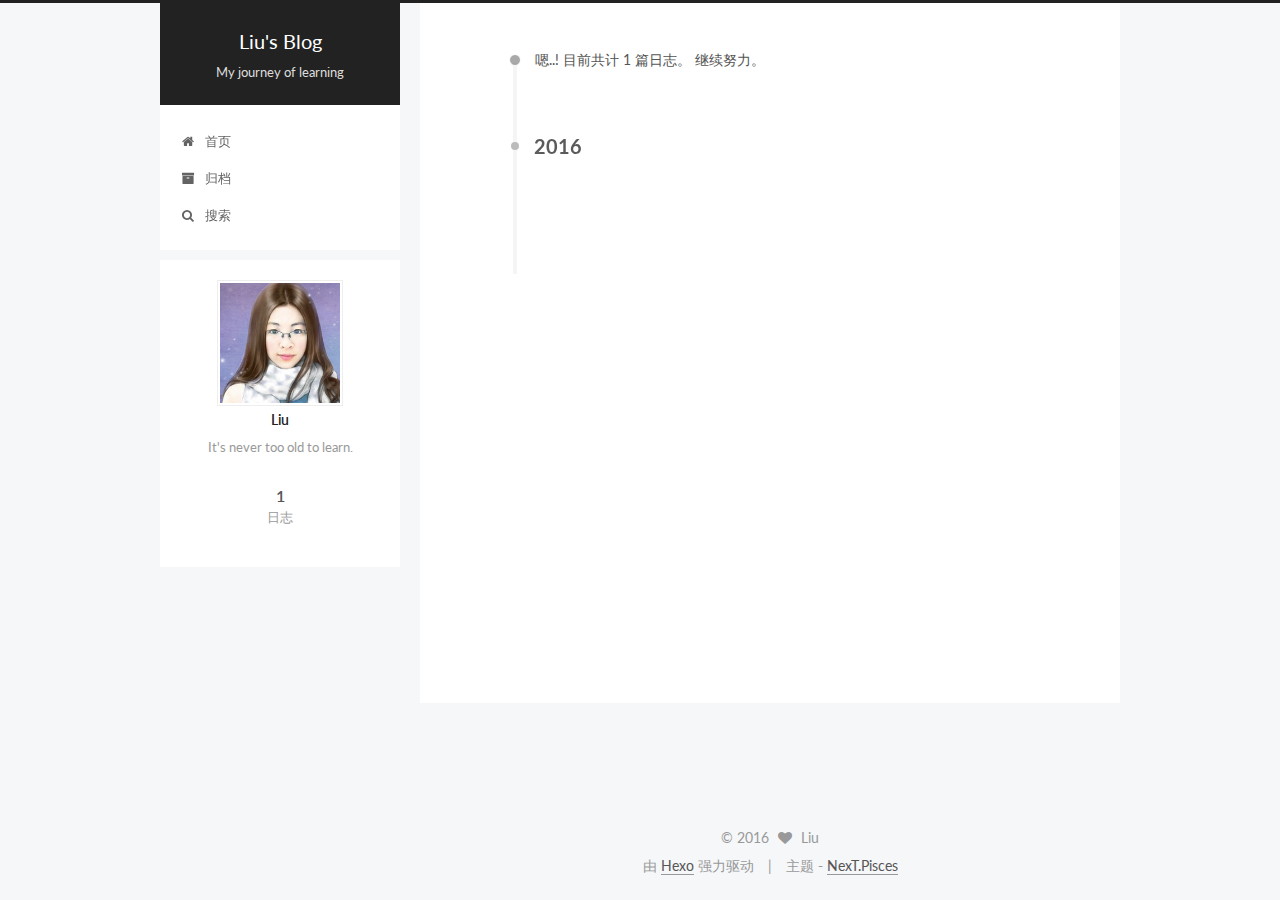
==== archives/index.html @ bd93106a "Site updated: 2016-11-16 16:20:40" ====
<!doctype html>



  


<html class="theme-next pisces use-motion" lang="zh-Hans">
<head>
  <meta charset="UTF-8"/>
<meta http-equiv="X-UA-Compatible" content="IE=edge" />
<meta name="viewport" content="width=device-width, initial-scale=1, maximum-scale=1"/>



<meta http-equiv="Cache-Control" content="no-transform" />
<meta http-equiv="Cache-Control" content="no-siteapp" />












  
  
  <link href="/lib/fancybox/source/jquery.fancybox.css?v=2.1.5" rel="stylesheet" type="text/css" />




  
  
  
  

  
    
    
  

  

  

  

  

  
    
    
    <link href="//fonts.googleapis.com/css?family=Lato:300,300italic,400,400italic,700,700italic&subset=latin,latin-ext" rel="stylesheet" type="text/css">
  






<link href="/lib/font-awesome/css/font-awesome.min.css?v=4.6.2" rel="stylesheet" type="text/css" />

<link href="/css/main.css?v=5.1.0" rel="stylesheet" type="text/css" />


  <meta name="keywords" content="Hexo, NexT" />








  <link rel="shortcut icon" type="image/x-icon" href="/favicon.ico?v=5.1.0" />






<meta name="description" content="It&apos;s never too old to learn.">
<meta property="og:type" content="website">
<meta property="og:title" content="Liu's Blog">
<meta property="og:url" content="https://celeryliu.github.io/archives/index.html">
<meta property="og:site_name" content="Liu's Blog">
<meta property="og:description" content="It&apos;s never too old to learn.">
<meta name="twitter:card" content="summary">
<meta name="twitter:title" content="Liu's Blog">
<meta name="twitter:description" content="It&apos;s never too old to learn.">



<script type="text/javascript" id="hexo.configurations">
  var NexT = window.NexT || {};
  var CONFIG = {
    root: '/',
    scheme: 'Pisces',
    sidebar: {"position":"left","display":"post"},
    fancybox: true,
    motion: true,
    duoshuo: {
      userId: '0',
      author: '博主'
    },
    algolia: {
      applicationID: '',
      apiKey: '',
      indexName: '',
      hits: {"per_page":10},
      labels: {"input_placeholder":"Search for Posts","hits_empty":"We didn't find any results for the search: ${query}","hits_stats":"${hits} results found in ${time} ms"}
    }
  };
</script>



  <link rel="canonical" href="https://celeryliu.github.io/archives/"/>





  <title> 归档 | Liu's Blog </title>
</head>

<body itemscope itemtype="http://schema.org/WebPage" lang="zh-Hans">

  



  <script type="text/javascript">
    var _hmt = _hmt || [];
    (function() {
      var hm = document.createElement("script");
      hm.src = "//hm.baidu.com/hm.js?54460a65c1d28ffcef96af24269dfcd7";
      var s = document.getElementsByTagName("script")[0];
      s.parentNode.insertBefore(hm, s);
    })();
  </script>








  
  
    
  

  <div class="container one-collumn sidebar-position-left  page-archive  ">
    <div class="headband"></div>

    <header id="header" class="header" itemscope itemtype="http://schema.org/WPHeader">
      <div class="header-inner"><div class="site-meta ">
  

  <div class="custom-logo-site-title">
    <a href="/"  class="brand" rel="start">
      <span class="logo-line-before"><i></i></span>
      <span class="site-title">Liu's Blog</span>
      <span class="logo-line-after"><i></i></span>
    </a>
  </div>
  <p class="site-subtitle">My journey of learning</p>
</div>

<div class="site-nav-toggle">
  <button>
    <span class="btn-bar"></span>
    <span class="btn-bar"></span>
    <span class="btn-bar"></span>
  </button>
</div>

<nav class="site-nav">
  

  
    <ul id="menu" class="menu">
      
        
        <li class="menu-item menu-item-home">
          <a href="/" rel="section">
            
              <i class="menu-item-icon fa fa-fw fa-home"></i> <br />
            
            首页
          </a>
        </li>
      
        
        <li class="menu-item menu-item-archives">
          <a href="/archives" rel="section">
            
              <i class="menu-item-icon fa fa-fw fa-archive"></i> <br />
            
            归档
          </a>
        </li>
      

      
        <li class="menu-item menu-item-search">
          
            <a href="javascript:;" class="popup-trigger">
          
            
              <i class="menu-item-icon fa fa-search fa-fw"></i> <br />
            
            搜索
          </a>
        </li>
      
    </ul>
  

  
    <div class="site-search">
      
  <div class="popup">
 <span class="search-icon fa fa-search"></span>
 <input type="text" id="local-search-input">
 <div id="local-search-result"></div>
 <span class="popup-btn-close">close</span>
</div>


    </div>
  
</nav>



 </div>
    </header>

    <main id="main" class="main">
      <div class="main-inner">
        <div class="content-wrap">
          <div id="content" class="content">
            

  <section id="posts" class="posts-collapse">
    <span class="archive-move-on"></span>

    <span class="archive-page-counter">
      
      
      
        
      
      嗯..! 目前共计 1 篇日志。 继续努力。
    </span>

    

      
      
      

      
        
        <div class="collection-title">
          <h2 class="archive-year motion-element" id="archive-year-2016">2016</h2>
        </div>
      
      

      

  <article class="post post-type-normal" itemscope itemtype="http://schema.org/Article">
    <header class="post-header">

      <h1 class="post-title">
        
            <a class="post-title-link" href="/2016/11/07/hello-world/" itemprop="url">
              
                <span itemprop="name">我的博客之Hello World</span>
              
            </a>
        
      </h1>

      <div class="post-meta">
        <time class="post-time" itemprop="dateCreated"
              datetime="2016-11-07T10:51:34+08:00"
              content="2016-11-07" >
          11-07
        </time>
      </div>

    </header>
  </article>



    

  </section>

  



          </div>
          


          

        </div>
        
          
  
  <div class="sidebar-toggle">
    <div class="sidebar-toggle-line-wrap">
      <span class="sidebar-toggle-line sidebar-toggle-line-first"></span>
      <span class="sidebar-toggle-line sidebar-toggle-line-middle"></span>
      <span class="sidebar-toggle-line sidebar-toggle-line-last"></span>
    </div>
  </div>

  <aside id="sidebar" class="sidebar">
    <div class="sidebar-inner">

      

      

      <section class="site-overview sidebar-panel sidebar-panel-active">
        <div class="site-author motion-element" itemprop="author" itemscope itemtype="http://schema.org/Person">
          <img class="site-author-image" itemprop="image"
               src="/images/avatar.jpg"
               alt="Liu" />
          <p class="site-author-name" itemprop="name">Liu</p>
          <p class="site-description motion-element" itemprop="description">It's never too old to learn.</p>
        </div>
        <nav class="site-state motion-element">
          <div class="site-state-item site-state-posts">
            <a href="/archives">
              <span class="site-state-item-count">1</span>
              <span class="site-state-item-name">日志</span>
            </a>
          </div>

          

          

        </nav>

        

        <div class="links-of-author motion-element">
          
        </div>

        
        

        
        

        


      </section>

      

    </div>
  </aside>


        
      </div>
    </main>

    <footer id="footer" class="footer">
      <div class="footer-inner">
        <div class="copyright" >
  
  &copy; 
  <span itemprop="copyrightYear">2016</span>
  <span class="with-love">
    <i class="fa fa-heart"></i>
  </span>
  <span class="author" itemprop="copyrightHolder">Liu</span>
</div>


<div class="powered-by">
  由 <a class="theme-link" href="https://hexo.io">Hexo</a> 强力驱动
</div>

<div class="theme-info">
  主题 -
  <a class="theme-link" href="https://github.com/iissnan/hexo-theme-next">
    NexT.Pisces
  </a>
</div>


        

        
      </div>
    </footer>

    <div class="back-to-top">
      <i class="fa fa-arrow-up"></i>
    </div>
  </div>

  

<script type="text/javascript">
  if (Object.prototype.toString.call(window.Promise) !== '[object Function]') {
    window.Promise = null;
  }
</script>









  



  
  <script type="text/javascript" src="/lib/jquery/index.js?v=2.1.3"></script>

  
  <script type="text/javascript" src="/lib/fastclick/lib/fastclick.min.js?v=1.0.6"></script>

  
  <script type="text/javascript" src="/lib/jquery_lazyload/jquery.lazyload.js?v=1.9.7"></script>

  
  <script type="text/javascript" src="/lib/velocity/velocity.min.js?v=1.2.1"></script>

  
  <script type="text/javascript" src="/lib/velocity/velocity.ui.min.js?v=1.2.1"></script>

  
  <script type="text/javascript" src="/lib/fancybox/source/jquery.fancybox.pack.js?v=2.1.5"></script>


  


  <script type="text/javascript" src="/js/src/utils.js?v=5.1.0"></script>

  <script type="text/javascript" src="/js/src/motion.js?v=5.1.0"></script>



  
  


  <script type="text/javascript" src="/js/src/affix.js?v=5.1.0"></script>

  <script type="text/javascript" src="/js/src/schemes/pisces.js?v=5.1.0"></script>



  
  
    <script type="text/javascript" id="motion.page.archive">
      $('.archive-year').velocity('transition.slideLeftIn');
    </script>
  


  


  <script type="text/javascript" src="/js/src/bootstrap.js?v=5.1.0"></script>



  



  




	




  
  
  <script type="text/javascript">
    // Popup Window;
    var isfetched = false;
    // Search DB path;
    var search_path = "search.xml";
    if (search_path.length == 0) {
      search_path = "search.xml";
    }
    var path = "/" + search_path;
    // monitor main search box;

    function proceedsearch() {
      $("body").append('<div class="popoverlay">').css('overflow', 'hidden');
      $('.popup').toggle();
    }
    // search function;
    var searchFunc = function(path, search_id, content_id) {
      'use strict';
      $.ajax({
        url: path,
        dataType: "xml",
        async: true,
        success: function( xmlResponse ) {
          // get the contents from search data
          isfetched = true;
          $('.popup').detach().appendTo('.header-inner');
          var datas = $( "entry", xmlResponse ).map(function() {
            return {
              title: $( "title", this ).text(),
              content: $("content",this).text(),
              url: $( "url" , this).text()
            };
          }).get();
          var $input = document.getElementById(search_id);
          var $resultContent = document.getElementById(content_id);
          $input.addEventListener('input', function(){
            var matchcounts = 0;
            var str='<ul class=\"search-result-list\">';
            var keywords = this.value.trim().toLowerCase().split(/[\s\-]+/);
            $resultContent.innerHTML = "";
            if (this.value.trim().length > 1) {
              // perform local searching
              datas.forEach(function(data) {
                var isMatch = false;
                var content_index = [];
                var data_title = data.title.trim().toLowerCase();
                var data_content = data.content.trim().replace(/<[^>]+>/g,"").toLowerCase();
                var data_url = decodeURIComponent(data.url);
                var index_title = -1;
                var index_content = -1;
                var first_occur = -1;
                // only match artiles with not empty titles and contents
                if(data_title != '') {
                  keywords.forEach(function(keyword, i) {
                    index_title = data_title.indexOf(keyword);
                    index_content = data_content.indexOf(keyword);
                    if( index_title >= 0 || index_content >= 0 ){
                      isMatch = true;
                      if (i == 0) {
                        first_occur = index_content;
                      }
                    }

                  });
                }
                // show search results
                if (isMatch) {
                  matchcounts += 1;
                  str += "<li><a href='"+ data_url +"' class='search-result-title'>"+ data_title +"</a>";
                  var content = data.content.trim().replace(/<[^>]+>/g,"");
                  if (first_occur >= 0) {
                    // cut out 100 characters
                    var start = first_occur - 20;
                    var end = first_occur + 80;
                    if(start < 0){
                      start = 0;
                    }
                    if(start == 0){
                      end = 50;
                    }
                    if(end > content.length){
                      end = content.length;
                    }
                    var match_content = content.substring(start, end);
                    // highlight all keywords
                    keywords.forEach(function(keyword){
                      var regS = new RegExp(keyword, "gi");
                      match_content = match_content.replace(regS, "<b class=\"search-keyword\">"+keyword+"</b>");
                    });

                    str += "<p class=\"search-result\">" + match_content +"...</p>"
                  }
                  str += "</li>";
                }
              })};
            str += "</ul>";
            if (matchcounts == 0) { str = '<div id="no-result"><i class="fa fa-frown-o fa-5x" /></div>' }
            if (keywords == "") { str = '<div id="no-result"><i class="fa fa-search fa-5x" /></div>' }
            $resultContent.innerHTML = str;
          });
          proceedsearch();
        }
      });}

    // handle and trigger popup window;
    $('.popup-trigger').click(function(e) {
      e.stopPropagation();
      if (isfetched == false) {
        searchFunc(path, 'local-search-input', 'local-search-result');
      } else {
        proceedsearch();
      };
    });

    $('.popup-btn-close').click(function(e){
      $('.popup').hide();
      $(".popoverlay").remove();
      $('body').css('overflow', '');
    });
    $('.popup').click(function(e){
      e.stopPropagation();
    });
  </script>


  

  

  
  <script src="https://cdn1.lncld.net/static/js/av-core-mini-0.6.1.js"></script>
  <script>AV.initialize("thkdDgEcMa9IEDKfJeRe17gI-gzGzoHsz", "gtAG953hS4HjHLqKHzcT5vWb");</script>
  <script>
    function showTime(Counter) {
      var query = new AV.Query(Counter);
      var entries = [];
      var $visitors = $(".leancloud_visitors");

      $visitors.each(function () {
        entries.push( $(this).attr("id").trim() );
      });

      query.containedIn('url', entries);
      query.find()
        .done(function (results) {
          var COUNT_CONTAINER_REF = '.leancloud-visitors-count';

          if (results.length === 0) {
            $visitors.find(COUNT_CONTAINER_REF).text(0);
            return;
          }

          for (var i = 0; i < results.length; i++) {
            var item = results[i];
            var url = item.get('url');
            var time = item.get('time');
            var element = document.getElementById(url);

            $(element).find(COUNT_CONTAINER_REF).text(time);
          }
          for(var i = 0; i < entries.length; i++) {
            var url = entries[i];
            var element = document.getElementById(url);
            var countSpan = $(element).find(COUNT_CONTAINER_REF);
            if( countSpan.text() == '') {
              countSpan.text(0);
            }
          }
        })
        .fail(function (object, error) {
          console.log("Error: " + error.code + " " + error.message);
        });
    }

    function addCount(Counter) {
      var $visitors = $(".leancloud_visitors");
      var url = $visitors.attr('id').trim();
      var title = $visitors.attr('data-flag-title').trim();
      var query = new AV.Query(Counter);

      query.equalTo("url", url);
      query.find({
        success: function(results) {
          if (results.length > 0) {
            var counter = results[0];
            counter.fetchWhenSave(true);
            counter.increment("time");
            counter.save(null, {
              success: function(counter) {
                var $element = $(document.getElementById(url));
                $element.find('.leancloud-visitors-count').text(counter.get('time'));
              },
              error: function(counter, error) {
                console.log('Failed to save Visitor num, with error message: ' + error.message);
              }
            });
          } else {
            var newcounter = new Counter();
            /* Set ACL */
            var acl = new AV.ACL();
            acl.setPublicReadAccess(true);
            acl.setPublicWriteAccess(true);
            newcounter.setACL(acl);
            /* End Set ACL */
            newcounter.set("title", title);
            newcounter.set("url", url);
            newcounter.set("time", 1);
            newcounter.save(null, {
              success: function(newcounter) {
                var $element = $(document.getElementById(url));
                $element.find('.leancloud-visitors-count').text(newcounter.get('time'));
              },
              error: function(newcounter, error) {
                console.log('Failed to create');
              }
            });
          }
        },
        error: function(error) {
          console.log('Error:' + error.code + " " + error.message);
        }
      });
    }

    $(function() {
      var Counter = AV.Object.extend("Counter");
      if ($('.leancloud_visitors').length == 1) {
        addCount(Counter);
      } else if ($('.post-title-link').length > 1) {
        showTime(Counter);
      }
    });
  </script>



  

  


</body>
</html>
---- css/main.css ----
/* normalize.css v3.0.2 | MIT License | git.io/normalize */
html {
  font-family: sans-serif; /* 1 */
  -ms-text-size-adjust: 100%; /* 2 */
  -webkit-text-size-adjust: 100%; /* 2 */
}
body {
  margin: 0;
}
article,
aside,
details,
figcaption,
figure,
footer,
header,
hgroup,
main,
menu,
nav,
section,
summary {
  display: block;
}
audio,
canvas,
progress,
video {
  display: inline-block; /* 1 */
  vertical-align: baseline; /* 2 */
}
audio:not([controls]) {
  display: none;
  height: 0;
}
[hidden],
template {
  display: none;
}
a {
  background-color: transparent;
}
a:active,
a:hover {
  outline: 0;
}
abbr[title] {
  border-bottom: 1px dotted;
}
b,
strong {
  font-weight: bold;
}
dfn {
  font-style: italic;
}
h1 {
  font-size: 2em;
  margin: 0.67em 0;
}
mark {
  background: #ff0;
  color: #000;
}
small {
  font-size: 80%;
}
sub,
sup {
  font-size: 75%;
  line-height: 0;
  position: relative;
  vertical-align: baseline;
}
sup {
  top: -0.5em;
}
sub {
  bottom: -0.25em;
}
img {
  border: 0;
}
svg:not(:root) {
  overflow: hidden;
}
figure {
  margin: 1em 40px;
}
hr {
  -moz-box-sizing: content-box;
  box-sizing: content-box;
  height: 0;
}
pre {
  overflow: auto;
}
code,
kbd,
pre,
samp {
  font-family: monospace, monospace;
  font-size: 1em;
}
button,
input,
optgroup,
select,
textarea {
  color: inherit; /* 1 */
  font: inherit; /* 2 */
  margin: 0; /* 3 */
}
button {
  overflow: visible;
}
button,
select {
  text-transform: none;
}
button,
html input[type="button"],
input[type="reset"],
input[type="submit"] {
  -webkit-appearance: button; /* 2 */
  cursor: pointer; /* 3 */
}
button[disabled],
html input[disabled] {
  cursor: default;
}
button::-moz-focus-inner,
input::-moz-focus-inner {
  border: 0;
  padding: 0;
}
input {
  line-height: normal;
}
input[type="checkbox"],
input[type="radio"] {
  box-sizing: border-box; /* 1 */
  padding: 0; /* 2 */
}
input[type="number"]::-webkit-inner-spin-button,
input[type="number"]::-webkit-outer-spin-button {
  height: auto;
}
input[type="search"] {
  -webkit-appearance: textfield; /* 1 */
  -moz-box-sizing: content-box;
  -webkit-box-sizing: content-box; /* 2 */
  box-sizing: content-box;
}
input[type="search"]::-webkit-search-cancel-button,
input[type="search"]::-webkit-search-decoration {
  -webkit-appearance: none;
}
fieldset {
  border: 1px solid #c0c0c0;
  margin: 0 2px;
  padding: 0.35em 0.625em 0.75em;
}
legend {
  border: 0; /* 1 */
  padding: 0; /* 2 */
}
textarea {
  overflow: auto;
}
optgroup {
  font-weight: bold;
}
table {
  border-collapse: collapse;
  border-spacing: 0;
}
td,
th {
  padding: 0;
}
::selection {
  background: #262a30;
  color: #fff;
}
body {
  position: relative;
  font-family: 'Lato', "PingFang SC", "Microsoft YaHei", sans-serif;
  font-size: 14px;
  line-height: 2;
  color: #555;
  background: #fff;
}
@media (max-width: 767px) {
  body {
    padding-right: 0 !important;
  }
}
@media (min-width: 768px) and (max-width: 991px) {
  body {
    padding-right: 0 !important;
  }
}
@media (min-width: 1600px) {
  body {
    font-size: 16px;
  }
}
h1,
h2,
h3,
h4,
h5,
h6 {
  margin: 0;
  padding: 0;
  font-weight: bold;
  line-height: 1.5;
  font-family: 'Lato', "PingFang SC", "Microsoft YaHei", sans-serif;
}
h2,
h3,
h4,
h5,
h6 {
  margin: 20px 0 15px;
}
h1 {
  font-size: 22px;
}
@media (max-width: 767px) {
  h1 {
    font-size: 18px;
  }
}
h2 {
  font-size: 20px;
}
@media (max-width: 767px) {
  h2 {
    font-size: 16px;
  }
}
h3 {
  font-size: 18px;
}
@media (max-width: 767px) {
  h3 {
    font-size: 14px;
  }
}
h4 {
  font-size: 16px;
}
@media (max-width: 767px) {
  h4 {
    font-size: 12px;
  }
}
h5 {
  font-size: 14px;
}
@media (max-width: 767px) {
  h5 {
    font-size: 10px;
  }
}
h6 {
  font-size: 12px;
}
@media (max-width: 767px) {
  h6 {
    font-size: 8px;
  }
}
p {
  margin: 0 0 25px 0;
}
a {
  color: #555;
  text-decoration: none;
  border-bottom: 1px solid #999;
  word-wrap: break-word;
}
a:hover {
  color: #222;
  border-bottom-color: #222;
}
ul {
  list-style: none;
}
blockquote {
  margin: 0;
  padding: 0;
}
img {
  display: block;
  margin: auto;
  max-width: 100%;
  height: auto;
}
hr {
  margin: 40px 0;
  height: 3px;
  border: none;
  background-color: #ddd;
  background-image: repeating-linear-gradient(-45deg, #fff, #fff 4px, transparent 4px, transparent 8px);
}
blockquote {
  padding: 0 15px;
  color: #666;
  border-left: 4px solid #ddd;
}
blockquote cite::before {
  content: "-";
  padding: 0 5px;
}
dt {
  font-weight: 700;
}
dd {
  margin: 0;
  padding: 0;
}
.text-left {
  text-align: left;
}
.text-center {
  text-align: center;
}
.text-right {
  text-align: right;
}
.text-justify {
  text-align: justify;
}
.text-nowrap {
  white-space: nowrap;
}
.text-lowercase {
  text-transform: lowercase;
}
.text-uppercase {
  text-transform: uppercase;
}
.text-capitalize {
  text-transform: capitalize;
}
.center-block {
  display: block;
  margin-left: auto;
  margin-right: auto;
}
.clearfix:before,
.clearfix:after {
  content: " ";
  display: table;
}
.clearfix:after {
  clear: both;
}
.pullquote {
  width: 45%;
}
.pullquote.left {
  float: left;
  margin-left: 5px;
  margin-right: 10px;
}
.pullquote.right {
  float: right;
  margin-left: 10px;
  margin-right: 5px;
}
.affix.affix.affix {
  position: fixed;
}
.translation {
  margin-top: -20px;
  font-size: 14px;
  color: #999;
}
.scrollbar-measure {
  width: 100px;
  height: 100px;
  overflow: scroll;
  position: absolute;
  top: -9999px;
}
.use-motion .motion-element {
  opacity: 0;
}
#local-search-input {
  padding: 3px;
  border: none;
  text-indent: 14px;
  border-radius: 0;
  width: 140px;
  outline: none;
  border-bottom: 1px solid #999;
  background: inherit;
  opacity: 0.5;
}
#local-search-input:focus {
  opacity: 1;
}
.search-icon {
  position: absolute;
  top: 9px;
}
table {
  margin: 20px 0;
  width: 100%;
  border-collapse: collapse;
  border-spacing: 0;
  border: 1px solid #ddd;
  font-size: 14px;
  table-layout: fixed;
  word-wrap: break-all;
}
table>tbody>tr:nth-of-type(odd) {
  background-color: #f9f9f9;
}
table>tbody>tr:hover {
  background-color: #f5f5f5;
}
caption,
th,
td {
  padding: 8px;
  text-align: left;
  vertical-align: middle;
  font-weight: normal;
}
th,
td {
  border-bottom: 3px solid #ddd;
  border-right: 1px solid #eee;
}
th {
  padding-bottom: 10px;
  font-weight: 700;
}
td {
  border-bottom-width: 1px;
}
html,
body {
  height: 100%;
}
.container {
  position: relative;
  min-height: 100%;
}
.header-inner {
  margin: 0 auto;
  padding: 100px 0 70px;
  width: 700px;
}
@media (min-width: 1600px) {
  .container .header-inner {
    width: 900px;
  }
}
.main {
  padding-bottom: 150px;
}
.main-inner {
  margin: 0 auto;
  width: 700px;
}
@media (min-width: 1600px) {
  .container .main-inner {
    width: 900px;
  }
}
.footer {
  position: absolute;
  left: 0;
  bottom: 0;
  width: 100%;
  min-height: 50px;
}
.footer-inner {
  box-sizing: border-box;
  margin: 20px auto;
  width: 700px;
}
@media (min-width: 1600px) {
  .container .footer-inner {
    width: 900px;
  }
}
pre,
.highlight {
  overflow: auto;
  margin: 20px 0;
  padding: 0;
  font-size: 13px;
  color: #4d4d4c;
  background: #f7f7f7;
  line-height: 1.6;
}
pre,
code {
  font-family: consolas, Menlo, "PingFang SC", "Microsoft YaHei", monospace;
}
code {
  padding: 2px 4px;
  word-wrap: break-word;
  color: #4d4d4c;
  background: #f7f7f7;
  border-radius: 3px;
  font-size: 13px;
}
pre code {
  padding: 0;
  color: #4d4d4c;
  background: none;
  text-shadow: none;
}
.highlight {
  border-radius: 1px;
}
.highlight pre {
  border: none;
  margin: 0;
  padding: 10px 0;
}
.highlight table {
  margin: 0;
  width: auto;
  border: none;
}
.highlight td {
  border: none;
  padding: 0;
}
.highlight figcaption {
  font-size: 1em;
  color: #4d4d4c;
  line-height: 1em;
  margin-bottom: 1em;
}
.highlight figcaption:before,
.highlight figcaption:after {
  content: " ";
  display: table;
}
.highlight figcaption:after {
  clear: both;
}
.highlight figcaption a {
  float: right;
  color: #4d4d4c;
}
.highlight figcaption a:hover {
  border-bottom-color: #4d4d4c;
}
.highlight .gutter pre {
  padding-left: 10px;
  padding-right: 10px;
  color: #869194;
  text-align: right;
  background-color: #eff2f3;
}
.highlight .code pre {
  padding-left: 10px;
  padding-right: 10px;
  background-color: #f7f7f7;
}
.highlight .line {
  height: 20px;
}
.gutter {
  -webkit-user-select: none;
  -moz-user-select: none;
  -ms-user-select: none;
  user-select: none;
}
.gist table {
  width: auto;
}
.gist table td {
  border: none;
}
pre .deletion {
  background: #fdd;
}
pre .addition {
  background: #dfd;
}
pre .meta {
  color: #8959a8;
}
pre .comment {
  color: #8e908c;
}
pre .variable,
pre .attribute,
pre .tag,
pre .regexp,
pre .ruby .constant,
pre .xml .tag .title,
pre .xml .pi,
pre .xml .doctype,
pre .html .doctype,
pre .css .id,
pre .css .class,
pre .css .pseudo {
  color: #c82829;
}
pre .number,
pre .preprocessor,
pre .built_in,
pre .literal,
pre .params,
pre .constant,
pre .command {
  color: #f5871f;
}
pre .ruby .class .title,
pre .css .rules .attribute,
pre .string,
pre .value,
pre .inheritance,
pre .header,
pre .ruby .symbol,
pre .xml .cdata,
pre .special,
pre .number,
pre .formula {
  color: #718c00;
}
pre .title,
pre .css .hexcolor {
  color: #3e999f;
}
pre .function,
pre .python .decorator,
pre .python .title,
pre .ruby .function .title,
pre .ruby .title .keyword,
pre .perl .sub,
pre .javascript .title,
pre .coffeescript .title {
  color: #4271ae;
}
pre .keyword,
pre .javascript .function {
  color: #8959a8;
}
.full-image.full-image.full-image {
  border: none;
  max-width: 100%;
  width: auto;
  margin: 20px auto;
}
@media (min-width: 992px) {
  .full-image.full-image.full-image {
    max-width: none;
    width: 126%;
    margin: 0 -13%;
  }
}
.blockquote-center,
.page-home .post-type-quote blockquote,
.page-post-detail .post-type-quote blockquote {
  position: relative;
  margin: 40px 0;
  padding: 0;
  border-left: none;
  text-align: center;
}
.blockquote-center::before,
.page-home .post-type-quote blockquote::before,
.page-post-detail .post-type-quote blockquote::before,
.blockquote-center::after,
.page-home .post-type-quote blockquote::after,
.page-post-detail .post-type-quote blockquote::after {
  position: absolute;
  content: ' ';
  display: block;
  width: 100%;
  height: 24px;
  opacity: 0.2;
  background-repeat: no-repeat;
  background-position: 0 -6px;
  background-size: 22px 22px;
}
.blockquote-center::before,
.page-home .post-type-quote blockquote::before,
.page-post-detail .post-type-quote blockquote::before {
  top: -20px;
  background-image: url("../images/quote-l.svg");
  border-top: 1px solid #ccc;
}
.blockquote-center::after,
.page-home .post-type-quote blockquote::after,
.page-post-detail .post-type-quote blockquote::after {
  bottom: -20px;
  background-image: url("../images/quote-r.svg");
  border-bottom: 1px solid #ccc;
  background-position: 100% 8px;
}
.blockquote-center p,
.page-home .post-type-quote blockquote p,
.page-post-detail .post-type-quote blockquote p,
.blockquote-center div,
.page-home .post-type-quote blockquote div,
.page-post-detail .post-type-quote blockquote div {
  text-align: center;
}
.post .post-body .group-picture img {
  box-sizing: border-box;
  padding: 0 3px;
  border: none;
}
.post .group-picture-row {
  overflow: hidden;
  margin-top: 6px;
}
.post .group-picture-row:first-child {
  margin-top: 0;
}
.post .group-picture-column {
  float: left;
}
.page-post-detail .post-body .group-picture-column {
  float: none;
  margin-top: 10px;
  width: auto !important;
}
.page-post-detail .post-body .group-picture-column img {
  margin: 0 auto;
}
.page-archive .group-picture-container {
  overflow: hidden;
}
.page-archive .group-picture-row {
  float: left;
}
.page-archive .group-picture-row:first-child {
  margin-top: 6px;
}
.page-archive .group-picture-column {
  max-width: 150px;
  max-height: 150px;
}
.note {
  padding: 20px;
  margin: 20px 0;
  border: 1px solid #eee;
  border-left-width: 5px;
  border-radius: 3px;
}
.note h2,
.note h3,
.note h4,
.note h5,
.note h6 {
  margin-top: 0;
  margin-bottom: 5px;
}
.note p:last-child {
  margin-bottom: 0;
}
.note code {
  border-radius: 3px;
}
.note+.note {
  margin-top: -5px;
}
.default {
  border-left-color: #777;
}
.default h2,
.default h3,
.default h4,
.default h5,
.default h6 {
  color: #777;
}
.primary {
  border-left-color: #428bca;
}
.primary h2,
.primary h3,
.primary h4,
.primary h5,
.primary h6 {
  color: #428bca;
}
.success {
  border-left-color: #5cb85c;
}
.success h2,
.success h3,
.success h4,
.success h5,
.success h6 {
  color: #5cb85c;
}
.danger {
  border-left-color: #d9534f;
}
.danger h2,
.danger h3,
.danger h4,
.danger h5,
.danger h6 {
  color: #d9534f;
}
.warning {
  border-left-color: #f0ad4e;
}
.warning h2,
.warning h3,
.warning h4,
.warning h5,
.warning h6 {
  color: #f0ad4e;
}
.info {
  border-left-color: #5bc0de;
}
.info h2,
.info h3,
.info h4,
.info h5,
.info h6 {
  color: #5bc0de;
}
.btn {
  display: inline-block;
  padding: 0 20px;
  font-size: 14px;
  color: #fff;
  background: #222;
  border: 2px solid #555;
  text-decoration: none;
  border-radius: 0;
  transition-property: background-color;
  transition-duration: 0.2s;
  transition-timing-function: ease-in-out;
  transition-delay: 0s;
}
.btn:hover,
.post-more-link .btn:hover {
  border-color: #222;
  color: #fff;
  background: #222;
}
.btn-bar {
  display: block;
  width: 22px;
  height: 2px;
  background: #555;
  border-radius: 1px;
}
.btn-bar+.btn-bar {
  margin-top: 4px;
}
.pagination {
  margin: 120px 0 40px;
  text-align: center;
  border-top: 1px solid #eee;
}
.page-number-basic,
.pagination .prev,
.pagination .next,
.pagination .page-number,
.pagination .space {
  display: inline-block;
  position: relative;
  top: -1px;
  margin: 0 10px;
  padding: 0 10px;
  line-height: 30px;
}
@media (max-width: 767px) {
  .page-number-basic,
  .pagination .prev,
  .pagination .next,
  .pagination .page-number,
  .pagination .space {
    margin: 0 5px;
  }
}
.pagination .prev,
.pagination .next,
.pagination .page-number {
  border-bottom: 0;
  border-top: 1px solid #eee;
  transition-property: border-color;
  transition-duration: 0.2s;
  transition-timing-function: ease-in-out;
  transition-delay: 0s;
}
.pagination .prev:hover,
.pagination .next:hover,
.pagination .page-number:hover {
  border-top-color: #222;
}
.pagination .space {
  padding: 0;
  margin: 0;
}
.pagination .prev {
  margin-left: 0;
}
.pagination .next {
  margin-right: 0;
}
.pagination .page-number.current {
  color: #fff;
  background: #ccc;
  border-top-color: #ccc;
}
@media (max-width: 767px) {
  .pagination {
    border-top: none;
  }
  .pagination .prev,
  .pagination .next,
  .pagination .page-number {
    margin-bottom: 10px;
    border-top: 0;
    border-bottom: 1px solid #eee;
  }
  .pagination .prev:hover,
  .pagination .next:hover,
  .pagination .page-number:hover {
    border-bottom-color: #222;
  }
}
.comments {
  margin: 60px 20px 0;
}
.tag-cloud {
  text-align: center;
}
.tag-cloud a {
  display: inline-block;
  margin: 10px;
}
.back-to-top {
  box-sizing: border-box;
  position: fixed;
  bottom: -100px;
  right: 50px;
  z-index: 1050;
  padding: 0 6px;
  width: 25px;
  background: #222;
  font-size: 12px;
  opacity: 0.6;
  color: #fff;
  cursor: pointer;
  text-align: center;
  -webkit-transform: translateZ(0);
  transition-property: bottom;
  transition-duration: 0.2s;
  transition-timing-function: ease-in-out;
  transition-delay: 0s;
}
@media (max-width: 767px) {
  .back-to-top {
    display: none;
  }
}
@media (min-width: 768px) and (max-width: 991px) {
  .back-to-top {
    display: none;
  }
}
.back-to-top.back-to-top-on {
  bottom: 40px;
}
.header {
  background: #fff;
}
.header-inner {
  position: relative;
}
.headband {
  height: 3px;
  background: #222;
}
.site-meta {
  margin: 0;
  text-align: center;
}
@media (max-width: 767px) {
  .site-meta {
    text-align: center;
  }
}
.brand {
  position: relative;
  display: inline-block;
  padding: 0 40px;
  color: #fff;
  background: #222;
  border-bottom: none;
}
.brand:hover {
  color: #fff;
}
.logo {
  display: inline-block;
  margin-right: 5px;
  line-height: 36px;
  vertical-align: top;
}
.site-title {
  display: inline-block;
  vertical-align: top;
  line-height: 36px;
  font-size: 20px;
  font-weight: normal;
  font-family: 'Lato', "PingFang SC", "Microsoft YaHei", sans-serif;
}
.site-subtitle {
  margin-top: 10px;
  font-size: 13px;
  color: #ddd;
}
.use-motion .brand {
  opacity: 0;
}
.use-motion .logo,
.use-motion .site-title,
.use-motion .site-subtitle {
  opacity: 0;
  position: relative;
  top: -10px;
}
.site-nav-toggle {
  display: none;
  position: absolute;
  top: 10px;
  left: 10px;
}
@media (max-width: 767px) {
  .site-nav-toggle {
    display: block;
  }
}
.site-nav-toggle button {
  margin-top: 2px;
  padding: 9px 10px;
  background: transparent;
  border: none;
}
@media (max-width: 767px) {
  .site-nav {
    display: none;
    margin: 0 -10px;
    padding: 0 10px;
    clear: both;
    border-top: 1px solid #ddd;
  }
}
@media (min-width: 768px) and (max-width: 991px) {
  .site-nav {
    display: block !important;
  }
}
@media (min-width: 992px) {
  .site-nav {
    display: block !important;
  }
}
.menu {
  margin-top: 20px;
  padding-left: 0;
  text-align: center;
}
.menu .menu-item {
  display: inline-block;
  margin: 0 10px;
}
@media screen and (max-width: 767px) {
  .menu .menu-item {
    margin-top: 10px;
  }
}
.menu .menu-item a {
  display: block;
  font-size: 13px;
  text-transform: capitalize;
  line-height: inherit;
  border-bottom: 1px solid transparent;
  transition-property: border-color;
  transition-duration: 0.2s;
  transition-timing-function: ease-in-out;
  transition-delay: 0s;
}
.menu .menu-item a:hover,
.menu-item-active a {
  border-bottom-color: #222;
}
.menu .menu-item .fa {
  margin-right: 5px;
}
.use-motion .menu-item {
  opacity: 0;
}
.post-body {
  font-family: 'Lato', "PingFang SC", "Microsoft YaHei", sans-serif;
}
@media (max-width: 767px) {
  .post-body {
    word-break: break-word;
  }
}
.post-body .fancybox img {
  display: block !important;
  margin: 0 auto;
  cursor: pointer;
  cursor: zoom-in;
  cursor: -webkit-zoom-in;
}
.post-body .image-caption,
.post-body .figure .caption {
  margin: 10px auto 15px;
  text-align: center;
  font-size: 14px;
  color: #999;
  font-weight: bold;
  line-height: 1;
}
.post-sticky-flag {
  display: inline-block;
  font-size: 16px;
  -ms-transform: rotate(30deg);
  -webkit-transform: rotate(30deg);
  -moz-transform: rotate(30deg);
  -ms-transform: rotate(30deg);
  -o-transform: rotate(30deg);
  transform: rotate(30deg);
}
.posts-expand {
  padding-top: 40px;
}
@media (max-width: 767px) {
  .posts-expand {
    margin: 0 20px;
  }
  .post-body pre,
  .post-body .highlight {
    padding: 10px;
  }
  .post-body pre .gutter pre,
  .post-body .highlight .gutter pre {
    padding-right: 10px;
  }
}
@media (min-width: 992px) {
  .posts-expand .post-body {
    text-align: justify;
  }
}
.posts-expand .post-body h2,
.posts-expand .post-body h3,
.posts-expand .post-body h4,
.posts-expand .post-body h5,
.posts-expand .post-body h6 {
  padding-top: 10px;
}
.posts-expand .post-body h2 .header-anchor,
.posts-expand .post-body h3 .header-anchor,
.posts-expand .post-body h4 .header-anchor,
.posts-expand .post-body h5 .header-anchor,
.posts-expand .post-body h6 .header-anchor {
  float: right;
  margin-left: 10px;
  color: #ccc;
  border-bottom-style: none;
  visibility: hidden;
}
.posts-expand .post-body h2 .header-anchor:hover,
.posts-expand .post-body h3 .header-anchor:hover,
.posts-expand .post-body h4 .header-anchor:hover,
.posts-expand .post-body h5 .header-anchor:hover,
.posts-expand .post-body h6 .header-anchor:hover {
  color: inherit;
}
.posts-expand .post-body h2:hover .header-anchor,
.posts-expand .post-body h3:hover .header-anchor,
.posts-expand .post-body h4:hover .header-anchor,
.posts-expand .post-body h5:hover .header-anchor,
.posts-expand .post-body h6:hover .header-anchor {
  visibility: visible;
}
.posts-expand .post-body ul li {
  list-style: circle;
}
.posts-expand .post-body img {
  box-sizing: border-box;
  margin: auto;
  padding: 3px;
  border: 1px solid #ddd;
}
.posts-expand .fancybox img {
  margin: 0 auto;
}
@media (max-width: 767px) {
  .posts-collapse {
    margin: 0 20px;
  }
  .posts-collapse .post-title,
  .posts-collapse .post-meta {
    display: block;
    width: auto;
    text-align: left;
  }
}
.posts-collapse {
  position: relative;
  z-index: 1010;
  margin-left: 55px;
}
.posts-collapse::after {
  content: " ";
  position: absolute;
  top: 20px;
  left: 0;
  margin-left: -2px;
  width: 4px;
  height: 100%;
  background: #f5f5f5;
  z-index: -1;
}
@media (max-width: 767px) {
  .posts-collapse {
    margin: 0 20px;
  }
}
.posts-collapse .collection-title {
  position: relative;
  margin: 60px 0;
}
.posts-collapse .collection-title h2 {
  margin-left: 20px;
}
.posts-collapse .collection-title small {
  color: #bbb;
}
.posts-collapse .collection-title::before {
  content: " ";
  position: absolute;
  left: 0;
  top: 50%;
  margin-left: -4px;
  margin-top: -4px;
  width: 8px;
  height: 8px;
  background: #bbb;
  border-radius: 50%;
}
.posts-collapse .post {
  margin: 30px 0;
}
.posts-collapse .post-header {
  position: relative;
  transition-duration: 0.2s;
  transition-timing-function: ease-in-out;
  transition-delay: 0s;
  transition-property: border;
  border-bottom: 1px dashed #ccc;
}
.posts-collapse .post-header::before {
  content: " ";
  position: absolute;
  left: 0;
  top: 12px;
  width: 6px;
  height: 6px;
  margin-left: -4px;
  background: #bbb;
  border-radius: 50%;
  border: 1px solid #fff;
  transition-duration: 0.2s;
  transition-timing-function: ease-in-out;
  transition-delay: 0s;
  transition-property: background;
}
.posts-collapse .post-header:hover {
  border-bottom-color: #666;
}
.posts-collapse .post-header:hover::before {
  background: #222;
}
.posts-collapse .post-meta {
  position: absolute;
  font-size: 12px;
  left: 20px;
  top: 5px;
}
.posts-collapse .post-comments-count {
  display: none;
}
.posts-collapse .post-title {
  margin-left: 60px;
  font-size: 16px;
  font-weight: normal;
  line-height: inherit;
}
.posts-collapse .post-title::after {
  margin-left: 3px;
  opacity: 0.6;
}
.posts-collapse .post-title a {
  color: #666;
  border-bottom: none;
}
.page-home .post-type-quote .post-header,
.page-post-detail .post-type-quote .post-header,
.page-home .post-type-quote .post-tags,
.page-post-detail .post-type-quote .post-tags {
  display: none;
}
.posts-expand .post-title {
  font-size: 26px;
  text-align: center;
  word-break: break-word;
  font-weight: 400;
}
@media (max-width: 767px) {
  .posts-expand .post-title {
    font-size: 22px;
  }
}
.posts-expand .post-title-link {
  display: inline-block;
  position: relative;
  color: #555;
  border-bottom: none;
  line-height: 1.2;
  vertical-align: top;
}
.posts-expand .post-title-link::before {
  content: "";
  position: absolute;
  width: 100%;
  height: 2px;
  bottom: 0;
  left: 0;
  background-color: #000;
  visibility: hidden;
  -webkit-transform: scaleX(0);
  -moz-transform: scaleX(0);
  -ms-transform: scaleX(0);
  -o-transform: scaleX(0);
  transform: scaleX(0);
  transition-duration: 0.2s;
  transition-timing-function: ease-in-out;
  transition-delay: 0s;
}
.posts-expand .post-title-link:hover::before {
  visibility: visible;
  -webkit-transform: scaleX(1);
  -moz-transform: scaleX(1);
  -ms-transform: scaleX(1);
  -o-transform: scaleX(1);
  transform: scaleX(1);
}
.posts-expand .post-title-link .fa {
  font-size: 16px;
}
.posts-expand .post-meta {
  margin: 3px 0 60px 0;
  color: #999;
  font-family: 'Lato', "PingFang SC", "Microsoft YaHei", sans-serif;
  font-size: 12px;
  text-align: center;
}
.posts-expand .post-meta .post-category-list {
  display: inline-block;
  margin: 0;
  padding: 3px;
}
.posts-expand .post-meta .post-category-list-link {
  color: #999;
}
.posts-expand .post-meta .post-description {
  font-size: 14px;
  margin-top: 2px;
}
.post-meta-divider {
  margin: 0 0.5em;
}
.post-meta-item-icon {
  display: none;
  margin-right: 3px;
}
@media (min-width: 768px) and (max-width: 991px) {
  .post-meta-item-icon {
    display: inline-block;
  }
}
@media (max-width: 767px) {
  .post-meta-item-icon {
    display: inline-block;
  }
}
@media (min-width: 768px) and (max-width: 991px) {
  .post-meta-item-text {
    display: none;
  }
}
@media (max-width: 767px) {
  .post-meta-item-text {
    display: none;
  }
}
@media (max-width: 767px) {
  .posts-expand .post-comments-count {
    display: none;
  }
}
.post-more-link {
  margin-top: 50px;
}
.post-more-link .btn {
  color: #555;
  font-size: 14px;
  background: #fff;
  border-radius: 2px;
  line-height: 2;
}
.posts-expand .post-tags {
  margin-top: 40px;
  text-align: center;
}
.posts-expand .post-tags a {
  display: inline-block;
  margin-right: 10px;
  font-size: 13px;
}
.post-nav {
  display: table;
  margin-top: 60px;
  width: 100%;
  border-top: 1px solid #eee;
}
.post-nav-divider {
  display: table-cell;
  width: 10%;
}
.post-nav-item {
  display: table-cell;
  padding: 10px 0 0 0;
  width: 45%;
  vertical-align: top;
}
.post-nav-item a {
  position: relative;
  display: block;
  line-height: 25px;
  font-size: 14px;
  color: #555;
  border-bottom: none;
}
.post-nav-item a:hover {
  color: #222;
  border-bottom: none;
}
.post-nav-item a:active {
  top: 2px;
}
.post-nav-item .fa {
  position: absolute;
  top: 8px;
  left: 0;
  font-size: 12px;
}
.post-nav-next a {
  padding-left: 15px;
}
.post-nav-prev {
  text-align: right;
}
.post-nav-prev a {
  padding-right: 15px;
}
.post-nav-prev .fa {
  right: 0;
  left: auto;
}
.posts-expand .post-eof {
  display: block;
  margin: 80px auto 60px;
  width: 8%;
  height: 1px;
  background: #ccc;
  text-align: center;
}
.post:last-child .post-eof.post-eof.post-eof {
  display: none;
}
.post-gallery {
  display: table;
  table-layout: fixed;
  width: 100%;
  border-collapse: separate;
}
.post-gallery-row {
  display: table-row;
}
.post-gallery .post-gallery-img {
  display: table-cell;
  text-align: center;
  vertical-align: middle;
  border: none;
}
.post-gallery .post-gallery-img img {
  max-width: 100%;
  max-height: 100%;
  border: none;
}
.fancybox-close,
.fancybox-close:hover {
  border: none;
}
.sidebar {
  position: fixed;
  right: 0;
  top: 0;
  bottom: 0;
  width: 0;
  z-index: 1040;
  box-shadow: inset 0 2px 6px #000;
  background: #222;
  -webkit-transform: translateZ(0);
}
.sidebar a {
  color: #999;
  border-bottom-color: #555;
}
.sidebar a:hover {
  color: #eee;
}
@media (min-width: 768px) and (max-width: 991px) {
  .sidebar {
    display: none !important;
  }
}
@media (max-width: 767px) {
  .sidebar {
    display: none !important;
  }
}
.sidebar-inner {
  position: relative;
  padding: 20px 10px;
  color: #999;
  text-align: center;
}
.sidebar-toggle {
  position: fixed;
  right: 50px;
  bottom: 45px;
  width: 15px;
  height: 15px;
  padding: 5px;
  background: #222;
  line-height: 0;
  z-index: 1050;
  cursor: pointer;
  -webkit-transform: translateZ(0);
}
@media (min-width: 768px) and (max-width: 991px) {
  .sidebar-toggle {
    display: none;
  }
}
@media (max-width: 767px) {
  .sidebar-toggle {
    display: none;
  }
}
.sidebar-toggle-line {
  position: relative;
  display: inline-block;
  vertical-align: top;
  height: 2px;
  width: 100%;
  background: #fff;
  margin-top: 3px;
}
.sidebar-toggle-line:first-child {
  margin-top: 0;
}
.site-author-image {
  display: block;
  margin: 0 auto;
  padding: 2px;
  max-width: 120px;
  height: auto;
  border: 1px solid #eee;
}
.site-author-name {
  margin: 0;
  text-align: center;
  color: #222;
  font-weight: 600;
}
.site-description {
  margin-top: 0;
  text-align: center;
  font-size: 13px;
  color: #999;
}
.site-state {
  overflow: hidden;
  line-height: 1.4;
  white-space: nowrap;
  text-align: center;
}
.site-state-item {
  display: inline-block;
  padding: 0 15px;
  border-left: 1px solid #eee;
}
.site-state-item:first-child {
  border-left: none;
}
.site-state-item a {
  border-bottom: none;
}
.site-state-item-count {
  display: block;
  text-align: center;
  color: inherit;
  font-weight: 600;
  font-size: 16px;
}
.site-state-item-name {
  font-size: 13px;
  color: #999;
}
.feed-link {
  margin-top: 20px;
}
.feed-link a {
  display: inline-block;
  padding: 0 15px;
  color: #fc6423;
  border: 1px solid #fc6423;
  border-radius: 4px;
}
.feed-link a i {
  color: #fc6423;
  font-size: 14px;
}
.feed-link a:hover {
  color: #fff;
  background: #fc6423;
}
.feed-link a:hover i {
  color: #fff;
}
.links-of-author {
  margin-top: 20px;
}
.links-of-author a {
  display: inline-block;
  vertical-align: middle;
  margin-right: 10px;
  margin-bottom: 10px;
  border-bottom-color: #555;
  font-size: 13px;
}
.links-of-author a:before {
  display: inline-block;
  vertical-align: middle;
  margin-right: 3px;
  content: " ";
  width: 4px;
  height: 4px;
  border-radius: 50%;
  background: #c9edaf;
}
.links-of-blogroll {
  font-size: 13px;
}
.links-of-blogroll-title {
  margin-top: 20px;
  font-size: 14px;
  font-weight: 600;
}
.links-of-blogroll-list {
  margin: 0;
  padding: 0;
}
.links-of-blogroll-item {
  padding: 2px 10px;
}
.sidebar-nav {
  margin: 0 0 20px;
  padding-left: 0;
}
.sidebar-nav li {
  display: inline-block;
  cursor: pointer;
  border-bottom: 1px solid transparent;
  font-size: 14px;
  color: #555;
}
.sidebar-nav li:hover {
  color: #fc6423;
}
.page-post-detail .sidebar-nav-toc {
  padding: 0 5px;
}
.page-post-detail .sidebar-nav-overview {
  margin-left: 10px;
}
.sidebar-nav .sidebar-nav-active {
  color: #fc6423;
  border-bottom-color: #fc6423;
}
.sidebar-nav .sidebar-nav-active:hover {
  color: #fc6423;
}
.sidebar-panel {
  display: none;
}
.sidebar-panel-active {
  display: block;
}
.post-toc-empty {
  font-size: 14px;
  color: #666;
}
.post-toc-wrap {
  overflow: hidden;
}
.post-toc {
  overflow: auto;
}
.post-toc ol {
  margin: 0;
  padding: 0 2px 5px 10px;
  text-align: left;
  list-style: none;
  font-size: 14px;
}
.post-toc ol > ol {
  padding-left: 0;
}
.post-toc ol a {
  transition-duration: 0.2s;
  transition-timing-function: ease-in-out;
  transition-delay: 0s;
  transition-property: all;
  color: #666;
  border-bottom-color: #ccc;
}
.post-toc ol a:hover {
  color: #000;
  border-bottom-color: #000;
}
.post-toc .nav-item {
  overflow: hidden;
  text-overflow: ellipsis;
  white-space: nowrap;
  line-height: 1.8;
}
.post-toc .nav .nav-child {
  display: none;
}
.post-toc .nav .active > .nav-child {
  display: block;
}
.post-toc .nav .active-current > .nav-child {
  display: block;
}
.post-toc .nav .active-current > .nav-child > .nav-item {
  display: block;
}
.post-toc .nav .active > a {
  color: #fc6423;
  border-bottom-color: #fc6423;
}
.post-toc .nav .active-current > a {
  color: #fc6423;
}
.post-toc .nav .active-current > a:hover {
  color: #fc6423;
}
.footer {
  font-size: 14px;
  color: #999;
}
.footer img {
  border: none;
}
.footer-inner {
  text-align: center;
}
.with-love {
  display: inline-block;
  margin: 0 5px;
}
.powered-by,
.theme-info {
  display: inline-block;
}
.powered-by {
  margin-right: 10px;
}
.powered-by::after {
  content: "|";
  padding-left: 10px;
}
.cc-license {
  margin-top: 10px;
  text-align: center;
}
.cc-license .cc-opacity {
  opacity: 0.7;
  border-bottom: none;
}
.cc-license .cc-opacity:hover {
  opacity: 0.9;
}
.cc-license img {
  display: inline-block;
}
.theme-next #ds-thread #ds-reset {
  color: #555;
}
.theme-next #ds-thread #ds-reset .ds-replybox {
  margin-bottom: 30px;
}
.theme-next #ds-thread #ds-reset .ds-replybox .ds-avatar,
.theme-next #ds-reset .ds-avatar img {
  box-shadow: none;
}
.theme-next #ds-thread #ds-reset .ds-textarea-wrapper {
  border-color: #c7d4e1;
  background: none;
  border-top-right-radius: 3px;
  border-top-left-radius: 3px;
}
.theme-next #ds-thread #ds-reset .ds-textarea-wrapper textarea {
  height: 60px;
}
.theme-next #ds-reset .ds-rounded-top {
  border-radius: 0;
}
.theme-next #ds-thread #ds-reset .ds-post-toolbar {
  box-sizing: border-box;
  border: 1px solid #c7d4e1;
  background: #f6f8fa;
}
.theme-next #ds-thread #ds-reset .ds-post-options {
  height: 40px;
  border: none;
  background: none;
}
.theme-next #ds-thread #ds-reset .ds-toolbar-buttons {
  top: 11px;
}
.theme-next #ds-thread #ds-reset .ds-sync {
  top: 5px;
}
.theme-next #ds-thread #ds-reset .ds-post-button {
  top: 4px;
  right: 5px;
  width: 90px;
  height: 30px;
  border: 1px solid #c5ced7;
  border-radius: 3px;
  background-image: linear-gradient(#fbfbfc, #f5f7f9);
  color: #60676d;
}
.theme-next #ds-thread #ds-reset .ds-post-button:hover {
  background-position: 0 -30px;
  color: #60676d;
}
.theme-next #ds-thread #ds-reset .ds-comments-info {
  padding: 10px 0;
}
.theme-next #ds-thread #ds-reset .ds-sort {
  display: none;
}
.theme-next #ds-thread #ds-reset li.ds-tab a.ds-current {
  border: none;
  background: #f6f8fa;
  color: #60676d;
}
.theme-next #ds-thread #ds-reset li.ds-tab a.ds-current:hover {
  background-color: #e9f0f7;
  color: #60676d;
}
.theme-next #ds-thread #ds-reset li.ds-tab a {
  border-radius: 2px;
  padding: 5px;
}
.theme-next #ds-thread #ds-reset .ds-login-buttons p {
  color: #999;
  line-height: 36px;
}
.theme-next #ds-thread #ds-reset .ds-login-buttons .ds-service-list li {
  height: 28px;
}
.theme-next #ds-thread #ds-reset .ds-service-list a {
  background: none;
  padding: 5px;
  border: 1px solid;
  border-radius: 3px;
  text-align: center;
}
.theme-next #ds-thread #ds-reset .ds-service-list a:hover {
  color: #fff;
  background: #666;
}
.theme-next #ds-thread #ds-reset .ds-service-list .ds-weibo {
  color: #fc9b00;
  border-color: #fc9b00;
}
.theme-next #ds-thread #ds-reset .ds-service-list .ds-weibo:hover {
  background: #fc9b00;
}
.theme-next #ds-thread #ds-reset .ds-service-list .ds-qq {
  color: #60a3ec;
  border-color: #60a3ec;
}
.theme-next #ds-thread #ds-reset .ds-service-list .ds-qq:hover {
  background: #60a3ec;
}
.theme-next #ds-thread #ds-reset .ds-service-list .ds-renren {
  color: #2e7ac4;
  border-color: #2e7ac4;
}
.theme-next #ds-thread #ds-reset .ds-service-list .ds-renren:hover {
  background: #2e7ac4;
}
.theme-next #ds-thread #ds-reset .ds-service-list .ds-douban {
  color: #37994c;
  border-color: #37994c;
}
.theme-next #ds-thread #ds-reset .ds-service-list .ds-douban:hover {
  background: #37994c;
}
.theme-next #ds-thread #ds-reset .ds-service-list .ds-kaixin {
  color: #fef20d;
  border-color: #fef20d;
}
.theme-next #ds-thread #ds-reset .ds-service-list .ds-kaixin:hover {
  background: #fef20d;
}
.theme-next #ds-thread #ds-reset .ds-service-list .ds-netease {
  color: #f00;
  border-color: #f00;
}
.theme-next #ds-thread #ds-reset .ds-service-list .ds-netease:hover {
  background: #f00;
}
.theme-next #ds-thread #ds-reset .ds-service-list .ds-sohu {
  color: #ffcb05;
  border-color: #ffcb05;
}
.theme-next #ds-thread #ds-reset .ds-service-list .ds-sohu:hover {
  background: #ffcb05;
}
.theme-next #ds-thread #ds-reset .ds-service-list .ds-baidu {
  color: #2831e0;
  border-color: #2831e0;
}
.theme-next #ds-thread #ds-reset .ds-service-list .ds-baidu:hover {
  background: #2831e0;
}
.theme-next #ds-thread #ds-reset .ds-service-list .ds-google {
  color: #166bec;
  border-color: #166bec;
}
.theme-next #ds-thread #ds-reset .ds-service-list .ds-google:hover {
  background: #166bec;
}
.theme-next #ds-thread #ds-reset .ds-service-list .ds-weixin {
  color: #00ce0d;
  border-color: #00ce0d;
}
.theme-next #ds-thread #ds-reset .ds-service-list .ds-weixin:hover {
  background: #00ce0d;
}
.theme-next #ds-thread #ds-reset .ds-service-list .ds-more-services {
  border: none;
}
.theme-next #ds-thread #ds-reset .ds-service-list .ds-more-services:hover {
  background: none;
}
.theme-next #ds-reset .duoshuo-ua-admin {
  display: inline-block;
  color: #f00;
}
.theme-next #ds-reset .duoshuo-ua-platform,
.theme-next #ds-reset .duoshuo-ua-browser {
  color: #ccc;
}
.theme-next #ds-reset .duoshuo-ua-platform .fa,
.theme-next #ds-reset .duoshuo-ua-browser .fa {
  display: inline-block;
  margin-right: 3px;
}
.theme-next #ds-reset .duoshuo-ua-separator {
  display: inline-block;
  margin-left: 5px;
}
.theme-next .this_ua {
  background-color: #ccc !important;
  border-radius: 4px;
  padding: 0 5px !important;
  margin: 1px 1px !important;
  border: 1px solid #bbb !important;
  color: #fff;
  display: inline-block !important;
}
.theme-next .this_ua.admin {
  background-color: #d9534f !important;
  border-color: #d9534f !important;
}
.theme-next .this_ua.platform.iOS,
.theme-next .this_ua.platform.Mac,
.theme-next .this_ua.platform.Windows {
  background-color: #39b3d7 !important;
  border-color: #46b8da !important;
}
.theme-next .this_ua.platform.Linux {
  background-color: #3a3a3a !important;
  border-color: #1f1f1f !important;
}
.theme-next .this_ua.platform.Android {
  background-color: #00c47d !important;
  border-color: #01b171 !important;
}
.theme-next .this_ua.browser.Mobile,
.theme-next .this_ua.browser.Chrome {
  background-color: #5cb85c !important;
  border-color: #4cae4c !important;
}
.theme-next .this_ua.browser.Firefox {
  background-color: #f0ad4e !important;
  border-color: #eea236 !important;
}
.theme-next .this_ua.browser.Maxthon,
.theme-next .this_ua.browser.IE {
  background-color: #428bca !important;
  border-color: #357ebd !important;
}
.theme-next .this_ua.browser.baidu,
.theme-next .this_ua.browser.UCBrowser,
.theme-next .this_ua.browser.Opera {
  background-color: #d9534f !important;
  border-color: #d43f3a !important;
}
.theme-next .this_ua.browser.Android,
.theme-next .this_ua.browser.QQBrowser {
  background-color: #78ace9 !important;
  border-color: #4cae4c !important;
}
.post-spread {
  margin-top: 20px;
  text-align: center;
}
.jiathis_style {
  display: inline-block;
}
.jiathis_style a {
  border: none;
}
.post-spread {
  margin-top: 20px;
  text-align: center;
}
.bdshare-slide-button-box a {
  border: none;
}
.bdsharebuttonbox {
  display: inline-block;
}
.bdsharebuttonbox a {
  border: none;
}
ul.search-result-list {
  padding-left: 0px;
  margin: 0px 5px 0px 8px;
}
p.search-result {
  border-bottom: 1px dashed #ccc;
  padding: 5px 0;
}
a.search-result-title {
  font-weight: bold;
}
a.search-result {
  border-bottom: transparent;
  display: block;
  white-space: nowrap;
  overflow: hidden;
  text-overflow: ellipsis;
}
.search-keyword {
  border-bottom: 1px dashed #f00;
  font-size: 14px;
  font-weight: bold;
  color: #f00;
}
#local-search-result {
  height: 88%;
  overflow: auto;
}
.popup {
  display: none;
  position: fixed;
  top: 10%;
  left: 50%;
  width: 700px;
  height: 80%;
  margin-left: -350px;
  padding: 3px 0 0 10px;
  background: #fff;
  color: #333;
  z-index: 9999;
  border-radius: 5px;
}
@media (max-width: 767px) {
  .popup {
    padding: 3px;
    top: 0;
    left: 0;
    margin: 0;
    width: 100%;
    height: 100%;
    border-radius: 0px;
  }
}
.popoverlay {
  position: fixed;
  width: 100%;
  height: 100%;
  top: 0px;
  left: 0px;
  z-index: 2080;
  background-color: rgba(0,0,0,0.3);
}
#local-search-input {
  margin-bottom: 10px;
  padding: 10px;
  width: 97%;
  font-size: 18px;
}
.popup .fa-search {
  padding-top: 8px;
}
.popup-btn-close {
  position: absolute;
  top: 6px;
  right: 14px;
  color: #4ebd79;
  font-size: 14px;
  font-weight: bold;
  text-transform: uppercase;
  cursor: pointer;
}
#no-result {
  position: absolute;
  left: 44%;
  top: 42%;
  color: #ccc;
}
.busuanzi-count:before {
  content: " ";
  float: left;
  width: 260px;
  min-height: 25px;
}
@media (min-width: 768px) and (max-width: 991px) {
  .busuanzi-count {
    width: auto;
  }
  .busuanzi-count:before {
    display: none;
  }
}
@media (max-width: 767px) {
  .busuanzi-count {
    width: auto;
  }
  .busuanzi-count:before {
    display: none;
  }
}
.site-uv,
.site-pv,
.page-pv {
  display: inline-block;
}
.site-uv .busuanzi-value,
.site-pv .busuanzi-value,
.page-pv .busuanzi-value {
  margin: 0 5px;
}
.site-uv {
  margin-right: 10px;
}
.site-uv::after {
  content: "|";
  padding-left: 10px;
}
.use-motion .post {
  opacity: 0;
}
.page-archive .archive-page-counter {
  position: relative;
  top: 3px;
  left: 20px;
}
@media (max-width: 767px) {
  .page-archive .archive-page-counter {
    top: 5px;
  }
}
.page-archive .posts-collapse .archive-move-on {
  position: absolute;
  top: 11px;
  left: 0;
  margin-left: -6px;
  width: 10px;
  height: 10px;
  opacity: 0.5;
  background: #555;
  border: 1px solid #fff;
  border-radius: 50%;
}
.category-all-page .category-all-title {
  text-align: center;
}
.category-all-page .category-all {
  margin-top: 20px;
}
.category-all-page .category-list {
  margin: 0;
  padding: 0;
  list-style: none;
}
.category-all-page .category-list-item {
  margin: 5px 10px;
}
.category-all-page .category-list-count {
  color: #bbb;
}
.category-all-page .category-list-count:before {
  display: inline;
  content: " (";
}
.category-all-page .category-list-count:after {
  display: inline;
  content: ") ";
}
.category-all-page .category-list-child {
  padding-left: 10px;
}
#schedule ul#event-list {
  padding-left: 30px;
}
#schedule ul#event-list hr {
  margin: 20px 0 45px 0 !important;
  background: #222;
}
#schedule ul#event-list hr:after {
  display: inline-block;
  content: 'NOW';
  background: #222;
  color: #fff;
  font-weight: bold;
  text-align: right;
  padding: 0 5px;
}
#schedule ul#event-list li.event {
  margin: 20px 0px;
  background: #f9f9f9;
  padding-left: 10px;
  min-height: 40px;
}
#schedule ul#event-list li.event h2.event-summary {
  margin: 0;
  padding-bottom: 3px;
}
#schedule ul#event-list li.event h2.event-summary:before {
  display: inline-block;
  font-family: FontAwesome;
  font-size: 8px;
  content: '\f111';
  vertical-align: middle;
  margin-right: 25px;
  color: #bbb;
}
#schedule ul#event-list li.event span.event-relative-time {
  display: inline-block;
  font-size: 12px;
  font-weight: 400;
  padding-left: 12px;
  color: #bbb;
}
#schedule ul#event-list li.event span.event-details {
  display: block;
  color: #bbb;
  margin-left: 56px;
  padding-top: 3px;
  padding-bottom: 6px;
  text-indent: -24px;
  line-height: 18px;
}
#schedule ul#event-list li.event span.event-details:before {
  text-indent: 0;
  display: inline-block;
  width: 14px;
  font-family: FontAwesome;
  text-align: center;
  margin-right: 9px;
  color: #bbb;
}
#schedule ul#event-list li.event span.event-details.event-location:before {
  content: '\f041';
}
#schedule ul#event-list li.event span.event-details.event-duration:before {
  content: '\f017';
}
#schedule ul#event-list li.event-past {
  background: #fcfcfc;
}
#schedule ul#event-list li.event-past > * {
  opacity: 0.6;
}
#schedule ul#event-list li.event-past h2.event-summary {
  color: #bbb;
}
#schedule ul#event-list li.event-past h2.event-summary:before {
  color: #dfdfdf;
}
#schedule ul#event-list li.event-now {
  background: #222;
  color: #fff;
  padding: 15px 0 15px 10px;
}
#schedule ul#event-list li.event-now h2.event-summary:before {
  -webkit-transform: scale(1.2);
  -moz-transform: scale(1.2);
  -ms-transform: scale(1.2);
  -o-transform: scale(1.2);
  transform: scale(1.2);
  color: #fff;
  animation: dot-flash 1s alternate infinite ease-in-out;
}
#schedule ul#event-list li.event-now * {
  color: #fff !important;
}
@-moz-keyframes dot-flash {
  from {
    opacity: 1;
    -webkit-transform: scale(1.1);
    -moz-transform: scale(1.1);
    -ms-transform: scale(1.1);
    -o-transform: scale(1.1);
    transform: scale(1.1);
  }
  to {
    opacity: 0;
    -webkit-transform: scale(1);
    -moz-transform: scale(1);
    -ms-transform: scale(1);
    -o-transform: scale(1);
    transform: scale(1);
  }
}
@-webkit-keyframes dot-flash {
  from {
    opacity: 1;
    -webkit-transform: scale(1.1);
    -moz-transform: scale(1.1);
    -ms-transform: scale(1.1);
    -o-transform: scale(1.1);
    transform: scale(1.1);
  }
  to {
    opacity: 0;
    -webkit-transform: scale(1);
    -moz-transform: scale(1);
    -ms-transform: scale(1);
    -o-transform: scale(1);
    transform: scale(1);
  }
}
@-o-keyframes dot-flash {
  from {
    opacity: 1;
    -webkit-transform: scale(1.1);
    -moz-transform: scale(1.1);
    -ms-transform: scale(1.1);
    -o-transform: scale(1.1);
    transform: scale(1.1);
  }
  to {
    opacity: 0;
    -webkit-transform: scale(1);
    -moz-transform: scale(1);
    -ms-transform: scale(1);
    -o-transform: scale(1);
    transform: scale(1);
  }
}
@keyframes dot-flash {
  from {
    opacity: 1;
    -webkit-transform: scale(1.1);
    -moz-transform: scale(1.1);
    -ms-transform: scale(1.1);
    -o-transform: scale(1.1);
    transform: scale(1.1);
  }
  to {
    opacity: 0;
    -webkit-transform: scale(1);
    -moz-transform: scale(1);
    -ms-transform: scale(1);
    -o-transform: scale(1);
    transform: scale(1);
  }
}
.page-post-detail .sidebar-toggle-line {
  background: #fc6423;
}
.page-post-detail .comments {
  overflow: hidden;
}
body {
  background: #f5f7f9;
}
@media (min-width: 992px) {
  .full-image.full-image.full-image {
    max-width: none;
    width: 118%;
    margin: 0 -9%;
  }
}
.header {
  position: relative;
  margin: 0 auto;
  width: 960px;
}
@media (min-width: 768px) and (max-width: 991px) {
  .header {
    width: auto;
  }
}
@media (max-width: 767px) {
  .header {
    width: auto;
  }
}
.header-inner {
  position: absolute;
  top: 0;
  overflow: hidden;
  padding: 0;
  width: 240px;
  background: #fff;
}
@media (min-width: 1600px) {
  .container .header-inner {
    width: 240px;
  }
}
@media (min-width: 768px) and (max-width: 991px) {
  .header-inner {
    position: relative;
    width: auto;
  }
}
@media (max-width: 767px) {
  .header-inner {
    position: relative;
    width: auto;
  }
}
.main:before,
.main:after {
  content: " ";
  display: table;
}
.main:after {
  clear: both;
}
@media (min-width: 768px) and (max-width: 991px) {
  .main {
    padding-bottom: 100px;
  }
}
@media (max-width: 767px) {
  .main {
    padding-bottom: 100px;
  }
}
.container .main-inner {
  width: 960px;
}
@media (min-width: 768px) and (max-width: 991px) {
  .container .main-inner {
    width: auto;
  }
}
@media (max-width: 767px) {
  .container .main-inner {
    width: auto;
  }
}
.content-wrap {
  float: right;
  box-sizing: border-box;
  padding: 40px;
  width: 700px;
  background: #fff;
  min-height: 700px;
}
@media (min-width: 768px) and (max-width: 991px) {
  .content-wrap {
    width: 100%;
    padding: 20px;
  }
}
@media (max-width: 767px) {
  .content-wrap {
    width: 100%;
    padding: 20px;
    min-height: auto;
  }
}
.sidebar {
  position: static;
  float: left;
  margin-top: 300px;
  width: 240px;
  background: #fff;
  box-shadow: none;
}
@media (min-width: 768px) and (max-width: 991px) {
  .sidebar {
    display: none;
  }
}
@media (max-width: 767px) {
  .sidebar {
    display: none;
  }
}
.sidebar-toggle {
  display: none;
}
.footer-inner {
  width: 960px;
}
.footer-inner:before {
  content: " ";
  float: left;
  width: 260px;
  min-height: 50px;
}
@media (min-width: 768px) and (max-width: 991px) {
  .footer-inner {
    width: auto;
  }
  .footer-inner:before {
    display: none;
  }
}
@media (max-width: 767px) {
  .footer-inner {
    width: auto;
  }
  .footer-inner:before {
    display: none;
  }
}
.sidebar-position-right .header-inner {
  right: 0;
}
.sidebar-position-right .content-wrap {
  float: left;
}
.sidebar-position-right .sidebar {
  float: right;
}
.sidebar-position-right .footer-inner:before {
  float: right;
}
.site-meta {
  padding: 20px 0;
  color: #fff;
  background: #222;
}
@media (min-width: 768px) and (max-width: 991px) {
  .site-meta {
    box-shadow: 0 0 16px rgba(0,0,0,0.5);
  }
}
@media (max-width: 767px) {
  .site-meta {
    box-shadow: 0 0 16px rgba(0,0,0,0.5);
  }
}
.brand {
  display: block;
  padding: 0;
  background: none;
}
.brand:hover {
  color: #fff;
}
.site-subtitle {
  margin: 0;
}
.site-search form {
  display: none;
}
.site-nav {
  border-top: none;
}
@media (min-width: 768px) and (max-width: 991px) {
  .site-nav {
    display: none !important;
  }
}
@media (min-width: 768px) and (max-width: 991px) {
  .site-nav-on {
    display: block !important;
  }
}
.menu .menu-item {
  display: block;
  margin: 0;
  list-style: none;
}
.menu .menu-item a {
  position: relative;
  box-sizing: border-box;
  padding: 5px 20px;
  text-align: left;
  line-height: inherit;
  transition-property: background-color;
  transition-duration: 0.2s;
  transition-timing-function: ease-in-out;
  transition-delay: 0s;
}
.menu .menu-item a:hover,
.menu-item-active a {
  background: #f9f9f9;
  border-bottom-color: #fff;
}
.menu .menu-item br {
  display: none;
}
.menu-item-active a:after {
  content: " ";
  position: absolute;
  top: 50%;
  margin-top: -3px;
  right: 15px;
  width: 6px;
  height: 6px;
  border-radius: 50%;
  background-color: #bbb;
}
.btn-bar {
  background-color: #fff;
}
.site-nav-toggle {
  top: 20px;
  left: 20px;
}
@media (min-width: 768px) and (max-width: 991px) {
  .site-nav-toggle {
    display: block;
  }
}
.use-motion .sidebar .motion-element {
  opacity: 1;
}
.sidebar {
  display: none;
  right: auto;
  bottom: auto;
  -webkit-transform: none;
}
.sidebar-inner {
  box-sizing: border-box;
  width: 240px;
  color: #555;
  background: #fff;
}
.sidebar-inner.affix {
  position: fixed;
  top: 0;
}
.site-overview {
  margin: 0 2px;
  text-align: left;
}
.site-author:before,
.site-author:after {
  content: " ";
  display: table;
}
.site-author:after {
  clear: both;
}
.sidebar a {
  color: #555;
}
.sidebar a:hover {
  color: #222;
}
.links-of-author-item a:before {
  display: none;
}
.links-of-author-item a {
  border-bottom: none;
  text-decoration: underline;
}
.feed-link {
  border-top: 1px dotted #ccc;
  border-bottom: 1px dotted #ccc;
  text-align: center;
}
.feed-link a {
  display: block;
  color: #fc6423;
  border: none;
}
.feed-link a:hover {
  background: none;
  color: #e34603;
}
.feed-link a:hover i {
  color: #e34603;
}
.links-of-author:before,
.links-of-author:after {
  content: " ";
  display: table;
}
.links-of-author:after {
  clear: both;
}
.links-of-author-item {
  float: left;
  margin: 5px 0 0;
  width: 50%;
}
.links-of-author-item a {
  box-sizing: border-box;
  display: inline-block;
  margin-right: 0;
  margin-bottom: 0;
  padding: 0 5px;
  overflow: hidden;
  white-space: nowrap;
  text-overflow: ellipsis;
}
.links-of-author-item a {
  display: block;
  text-decoration: none;
}
.links-of-author-item a:hover {
  border-radius: 4px;
  background: #eee;
}
.links-of-author-item .fa {
  margin-right: 2px;
  font-size: 16px;
}
.links-of-author-item .fa-globe {
  font-size: 15px;
}
.links-of-blogroll {
  margin-top: 20px;
  padding: 3px 0 0;
  border-top: 1px dotted #ccc;
}
.links-of-blogroll-title {
  margin-top: 0;
}
.links-of-blogroll-item {
  padding: 0;
}
.links-of-blogroll-inline:before,
.links-of-blogroll-inline:after {
  content: " ";
  display: table;
}
.links-of-blogroll-inline:after {
  clear: both;
}
.links-of-blogroll-inline .links-of-blogroll-item {
  float: left;
  margin: 5px 0 0;
  width: 50%;
}
.links-of-blogroll-inline .links-of-blogroll-item a {
  box-sizing: border-box;
  display: inline-block;
  margin-right: 0;
  margin-bottom: 0;
  padding: 0 5px;
  overflow: hidden;
  white-space: nowrap;
  text-overflow: ellipsis;
}
@media (max-width: 767px) {
  .post-body {
    text-align: justify;
  }
}
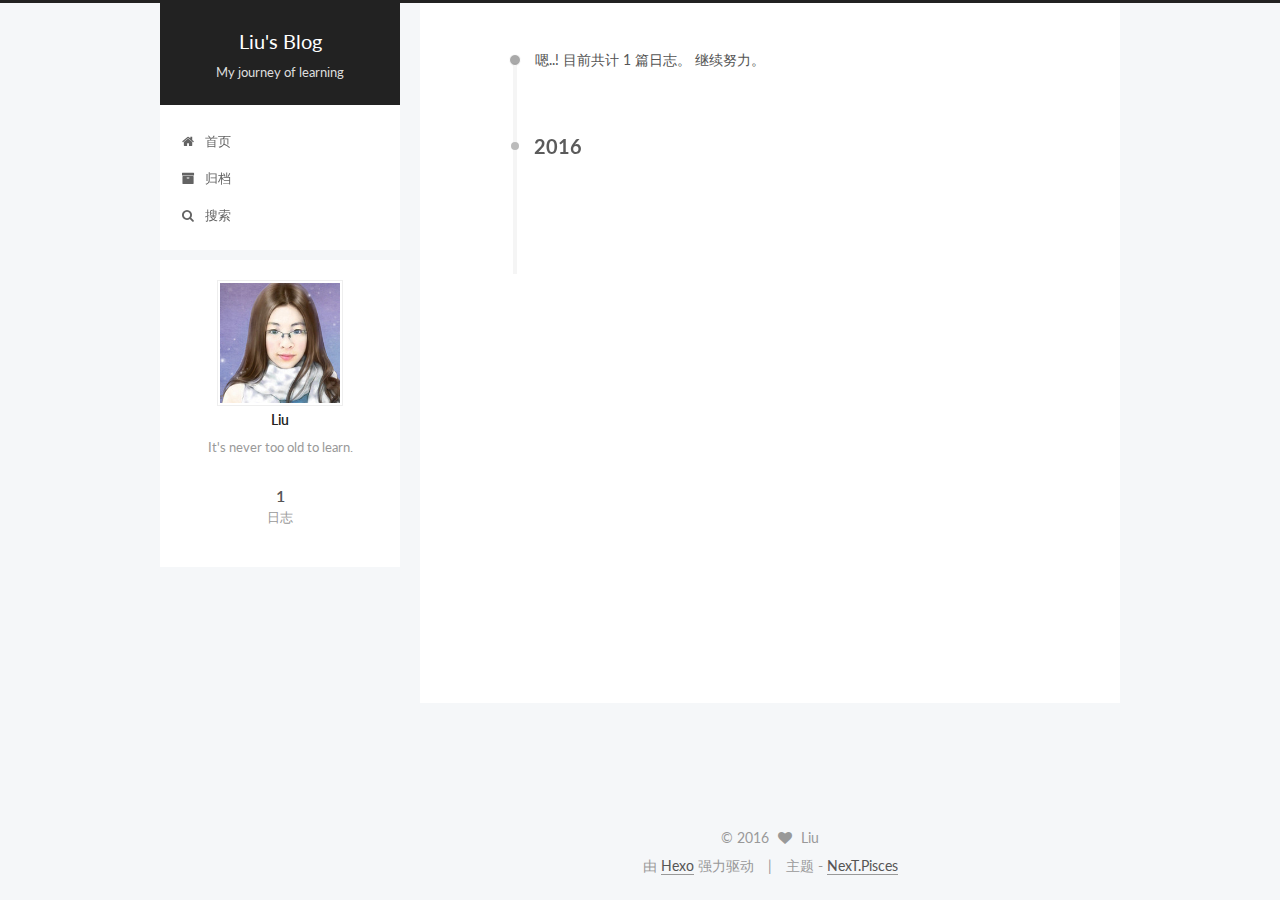
==== commit d08b4883: "Site updated: 2016-11-16 16:31:00" ====
--- a/archives/index.html
+++ b/archives/index.html
@@ -497,14 +497,33 @@
 
   
 
-
-
-  
-
-
-
-
-	
+  
+    
+  
+
+  <script type="text/javascript">
+    var duoshuoQuery = {short_name:"learningblog"};
+    (function() {
+      var ds = document.createElement('script');
+      ds.type = 'text/javascript';ds.async = true;
+      ds.id = 'duoshuo-script';
+      ds.src = (document.location.protocol == 'https:' ? 'https:' : 'http:') + '//static.duoshuo.com/embed.js';
+      ds.charset = 'UTF-8';
+      (document.getElementsByTagName('head')[0]
+      || document.getElementsByTagName('body')[0]).appendChild(ds);
+    })();
+  </script>
+
+  
+    
+    
+    <script src="/lib/ua-parser-js/dist/ua-parser.min.js?v=0.7.9"></script>
+    <script src="/js/src/hook-duoshuo.js"></script>
+  
+
+
+
+
 
 
 
--- a/css/main.css
+++ b/css/main.css
@@ -1682,7 +1682,7 @@
   width: 4px;
   height: 4px;
   border-radius: 50%;
-  background: #c9edaf;
+  background: #a7d2ff;
 }
 .links-of-blogroll {
   font-size: 13px;
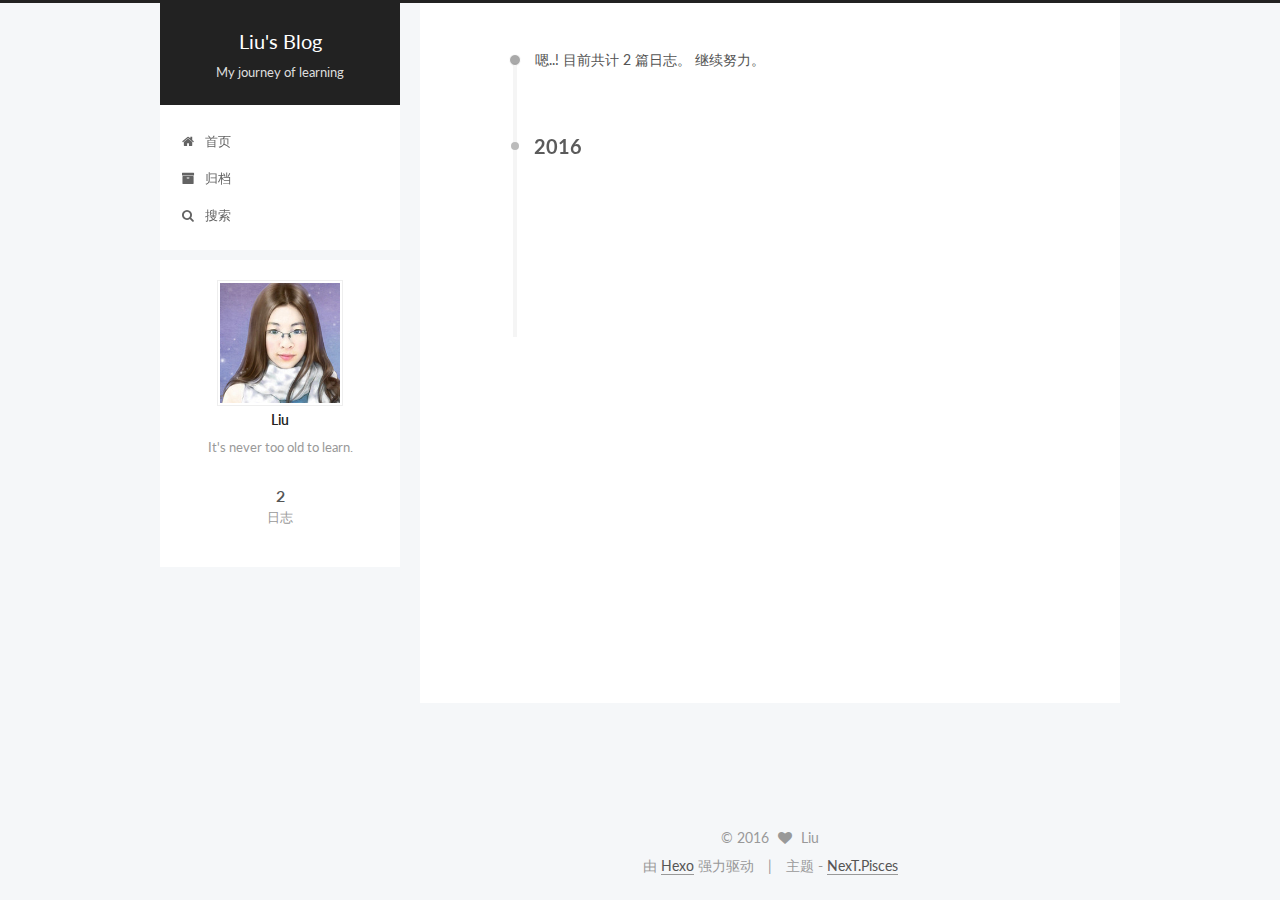
==== commit db3986d5: "Site updated: 2016-11-22 11:04:54" ====
--- a/archives/index.html
+++ b/archives/index.html
@@ -259,7 +259,7 @@
       
         
       
-      嗯..! 目前共计 1 篇日志。 继续努力。
+      嗯..! 目前共计 2 篇日志。 继续努力。
     </span>
 
     
@@ -273,6 +273,43 @@
         <div class="collection-title">
           <h2 class="archive-year motion-element" id="archive-year-2016">2016</h2>
         </div>
+      
+      
+
+      
+
+  <article class="post post-type-normal" itemscope itemtype="http://schema.org/Article">
+    <header class="post-header">
+
+      <h1 class="post-title">
+        
+            <a class="post-title-link" href="/2016/11/20/Turkish-01-Selamlasma-Tanisma/" itemprop="url">
+              
+                <span itemprop="name">Turkish 01 Selamlaşma Tanışma</span>
+              
+            </a>
+        
+      </h1>
+
+      <div class="post-meta">
+        <time class="post-time" itemprop="dateCreated"
+              datetime="2016-11-20T19:16:38+08:00"
+              content="2016-11-20" >
+          11-20
+        </time>
+      </div>
+
+    </header>
+  </article>
+
+
+
+    
+
+      
+      
+      
+
       
       
 
@@ -348,7 +385,7 @@
         <nav class="site-state motion-element">
           <div class="site-state-item site-state-posts">
             <a href="/archives">
-              <span class="site-state-item-count">1</span>
+              <span class="site-state-item-count">2</span>
               <span class="site-state-item-name">日志</span>
             </a>
           </div>
--- a/css/main.css
+++ b/css/main.css
@@ -1682,7 +1682,7 @@
   width: 4px;
   height: 4px;
   border-radius: 50%;
-  background: #a7d2ff;
+  background: #a2cfe7;
 }
 .links-of-blogroll {
   font-size: 13px;
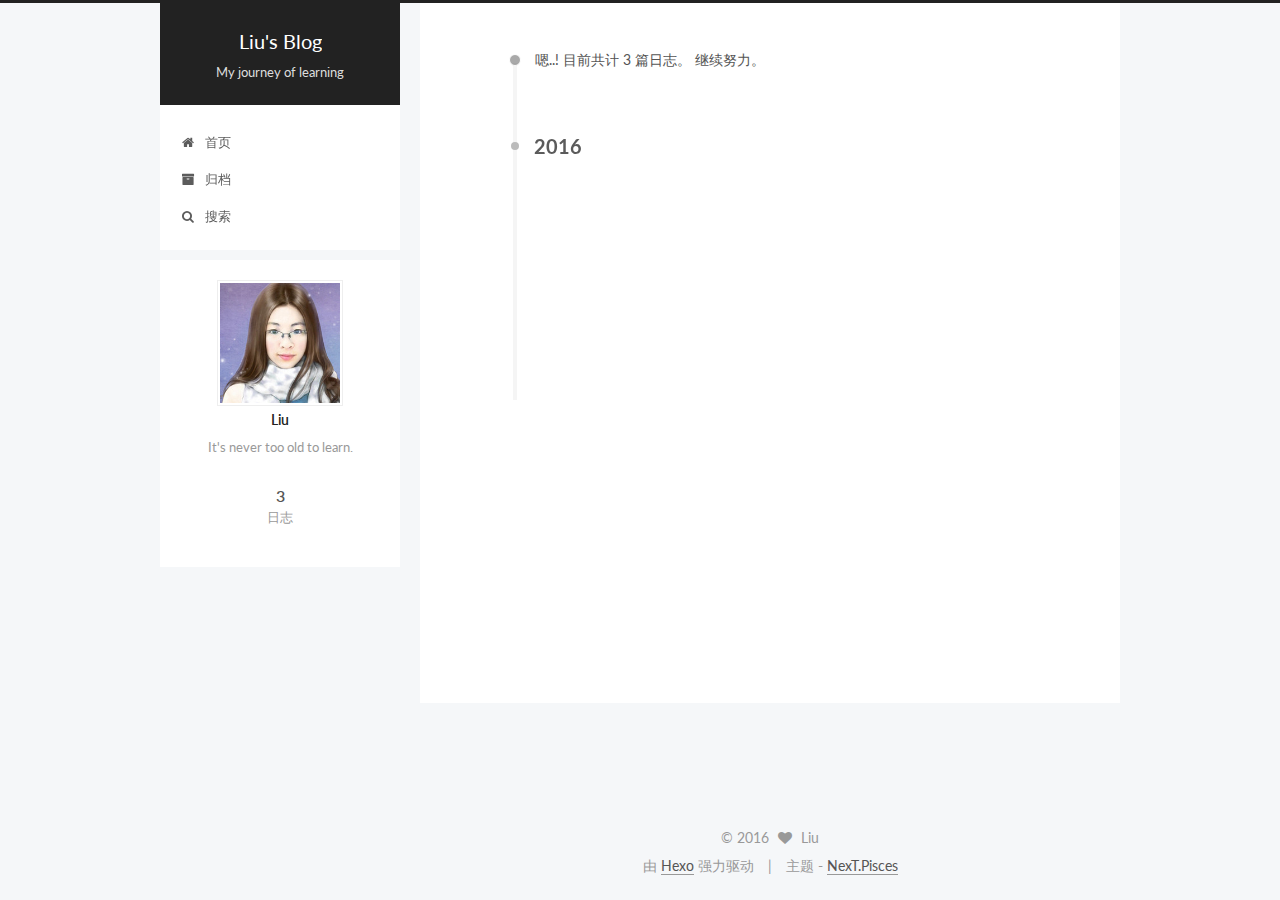
==== commit 2da34aa8: "Site updated: 2016-11-22 14:15:06" ====
--- a/archives/index.html
+++ b/archives/index.html
@@ -259,7 +259,7 @@
       
         
       
-      嗯..! 目前共计 2 篇日志。 继续努力。
+      嗯..! 目前共计 3 篇日志。 继续努力。
     </span>
 
     
@@ -283,7 +283,44 @@
 
       <h1 class="post-title">
         
-            <a class="post-title-link" href="/2016/11/20/Turkish-01-Selamlasma-Tanisma/" itemprop="url">
+            <a class="post-title-link" href="/2016/11/22/turkish/turkish-2-okul/" itemprop="url">
+              
+                <span itemprop="name">turkish/2 okul</span>
+              
+            </a>
+        
+      </h1>
+
+      <div class="post-meta">
+        <time class="post-time" itemprop="dateCreated"
+              datetime="2016-11-22T14:10:28+08:00"
+              content="2016-11-22" >
+          11-22
+        </time>
+      </div>
+
+    </header>
+  </article>
+
+
+
+    
+
+      
+      
+      
+
+      
+      
+
+      
+
+  <article class="post post-type-normal" itemscope itemtype="http://schema.org/Article">
+    <header class="post-header">
+
+      <h1 class="post-title">
+        
+            <a class="post-title-link" href="/2016/11/20/turkish/Turkish-01-Selamlasma-Tanisma/" itemprop="url">
               
                 <span itemprop="name">Turkish 01 Selamlaşma Tanışma</span>
               
@@ -385,7 +422,7 @@
         <nav class="site-state motion-element">
           <div class="site-state-item site-state-posts">
             <a href="/archives">
-              <span class="site-state-item-count">2</span>
+              <span class="site-state-item-count">3</span>
               <span class="site-state-item-name">日志</span>
             </a>
           </div>
--- a/css/main.css
+++ b/css/main.css
@@ -1682,7 +1682,7 @@
   width: 4px;
   height: 4px;
   border-radius: 50%;
-  background: #a2cfe7;
+  background: #0d5d3b;
 }
 .links-of-blogroll {
   font-size: 13px;
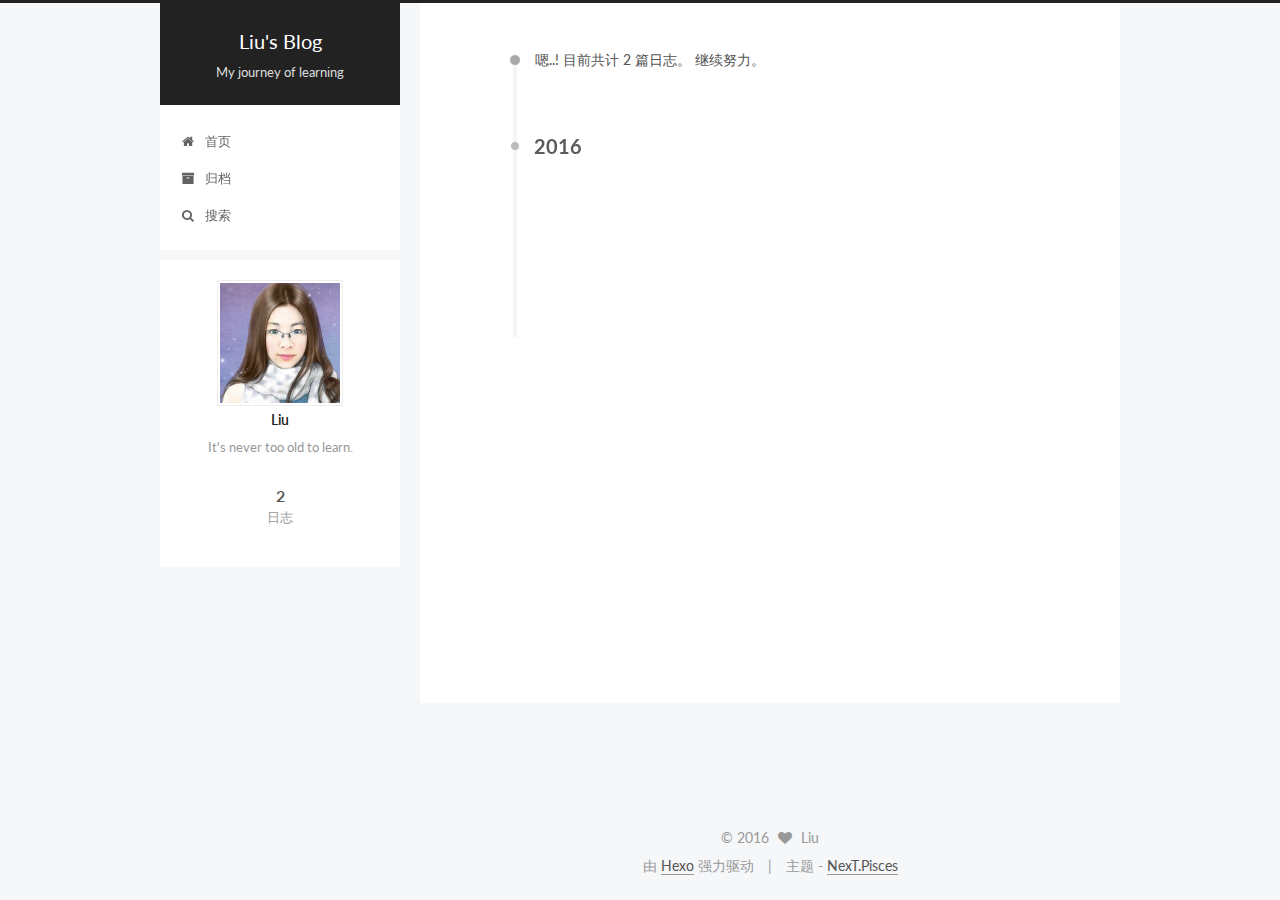
==== commit 300f46b5: "Site updated: 2016-11-22 14:16:07" ====
--- a/archives/index.html
+++ b/archives/index.html
@@ -259,7 +259,7 @@
       
         
       
-      嗯..! 目前共计 3 篇日志。 继续努力。
+      嗯..! 目前共计 2 篇日志。 继续努力。
     </span>
 
     
@@ -273,43 +273,6 @@
         <div class="collection-title">
           <h2 class="archive-year motion-element" id="archive-year-2016">2016</h2>
         </div>
-      
-      
-
-      
-
-  <article class="post post-type-normal" itemscope itemtype="http://schema.org/Article">
-    <header class="post-header">
-
-      <h1 class="post-title">
-        
-            <a class="post-title-link" href="/2016/11/22/turkish/turkish-2-okul/" itemprop="url">
-              
-                <span itemprop="name">turkish/2 okul</span>
-              
-            </a>
-        
-      </h1>
-
-      <div class="post-meta">
-        <time class="post-time" itemprop="dateCreated"
-              datetime="2016-11-22T14:10:28+08:00"
-              content="2016-11-22" >
-          11-22
-        </time>
-      </div>
-
-    </header>
-  </article>
-
-
-
-    
-
-      
-      
-      
-
       
       
 
@@ -422,7 +385,7 @@
         <nav class="site-state motion-element">
           <div class="site-state-item site-state-posts">
             <a href="/archives">
-              <span class="site-state-item-count">3</span>
+              <span class="site-state-item-count">2</span>
               <span class="site-state-item-name">日志</span>
             </a>
           </div>
--- a/css/main.css
+++ b/css/main.css
@@ -1682,7 +1682,7 @@
   width: 4px;
   height: 4px;
   border-radius: 50%;
-  background: #0d5d3b;
+  background: #36ff99;
 }
 .links-of-blogroll {
   font-size: 13px;
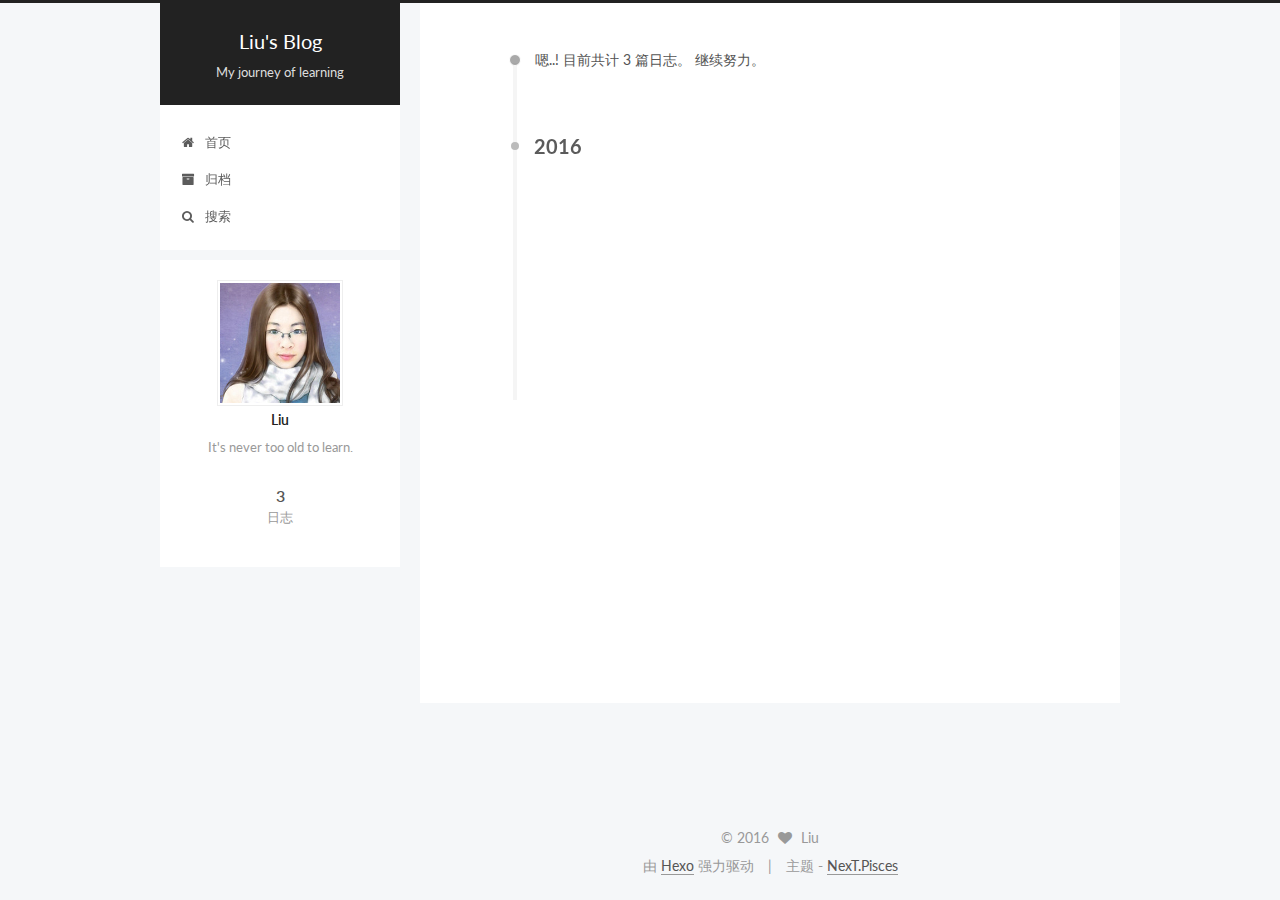
==== commit 7e1b2516: "Site updated: 2016-11-25 14:53:32" ====
--- a/archives/index.html
+++ b/archives/index.html
@@ -259,7 +259,7 @@
       
         
       
-      嗯..! 目前共计 2 篇日志。 继续努力。
+      嗯..! 目前共计 3 篇日志。 继续努力。
     </span>
 
     
@@ -273,6 +273,43 @@
         <div class="collection-title">
           <h2 class="archive-year motion-element" id="archive-year-2016">2016</h2>
         </div>
+      
+      
+
+      
+
+  <article class="post post-type-normal" itemscope itemtype="http://schema.org/Article">
+    <header class="post-header">
+
+      <h1 class="post-title">
+        
+            <a class="post-title-link" href="/2016/11/25/turkish/Turkish-02-Okul/" itemprop="url">
+              
+                <span itemprop="name">Turkish 02 Okul</span>
+              
+            </a>
+        
+      </h1>
+
+      <div class="post-meta">
+        <time class="post-time" itemprop="dateCreated"
+              datetime="2016-11-25T08:47:38+08:00"
+              content="2016-11-25" >
+          11-25
+        </time>
+      </div>
+
+    </header>
+  </article>
+
+
+
+    
+
+      
+      
+      
+
       
       
 
@@ -385,7 +422,7 @@
         <nav class="site-state motion-element">
           <div class="site-state-item site-state-posts">
             <a href="/archives">
-              <span class="site-state-item-count">2</span>
+              <span class="site-state-item-count">3</span>
               <span class="site-state-item-name">日志</span>
             </a>
           </div>
--- a/css/main.css
+++ b/css/main.css
@@ -1682,7 +1682,7 @@
   width: 4px;
   height: 4px;
   border-radius: 50%;
-  background: #36ff99;
+  background: #5c47ff;
 }
 .links-of-blogroll {
   font-size: 13px;
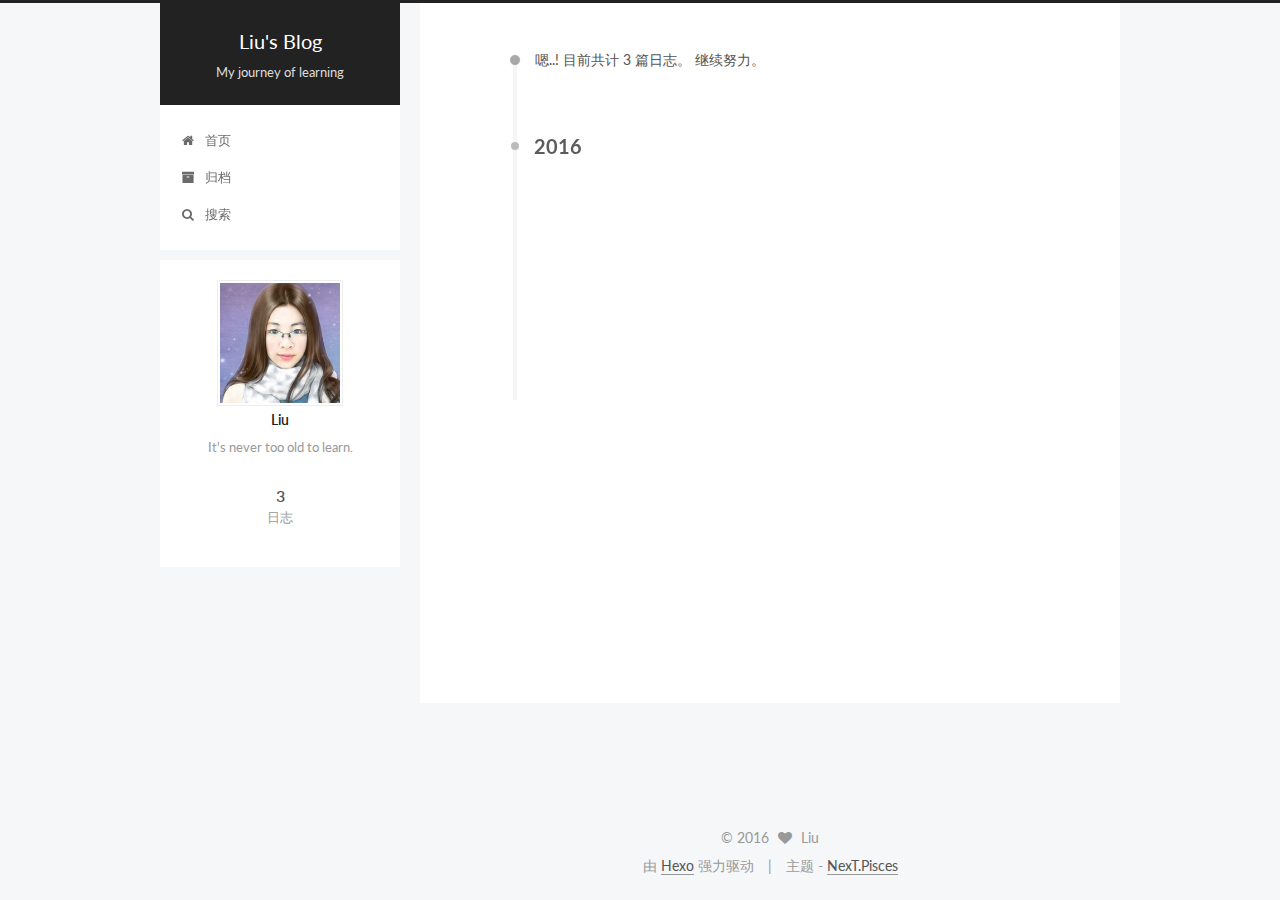
==== commit 707bf843: "Site updated: 2016-12-02 09:28:04" ====
--- a/archives/index.html
+++ b/archives/index.html
@@ -283,7 +283,7 @@
 
       <h1 class="post-title">
         
-            <a class="post-title-link" href="/2016/11/25/turkish/Turkish-02-Okul/" itemprop="url">
+            <a class="post-title-link" href="/2016/11/25/Turkish-02-Okul/" itemprop="url">
               
                 <span itemprop="name">Turkish 02 Okul</span>
               
@@ -320,7 +320,7 @@
 
       <h1 class="post-title">
         
-            <a class="post-title-link" href="/2016/11/20/turkish/Turkish-01-Selamlasma-Tanisma/" itemprop="url">
+            <a class="post-title-link" href="/2016/11/20/Turkish-01-Selamlasma-Tanisma/" itemprop="url">
               
                 <span itemprop="name">Turkish 01 Selamlaşma Tanışma</span>
               
--- a/css/main.css
+++ b/css/main.css
@@ -1682,7 +1682,7 @@
   width: 4px;
   height: 4px;
   border-radius: 50%;
-  background: #5c47ff;
+  background: #7cd0ff;
 }
 .links-of-blogroll {
   font-size: 13px;
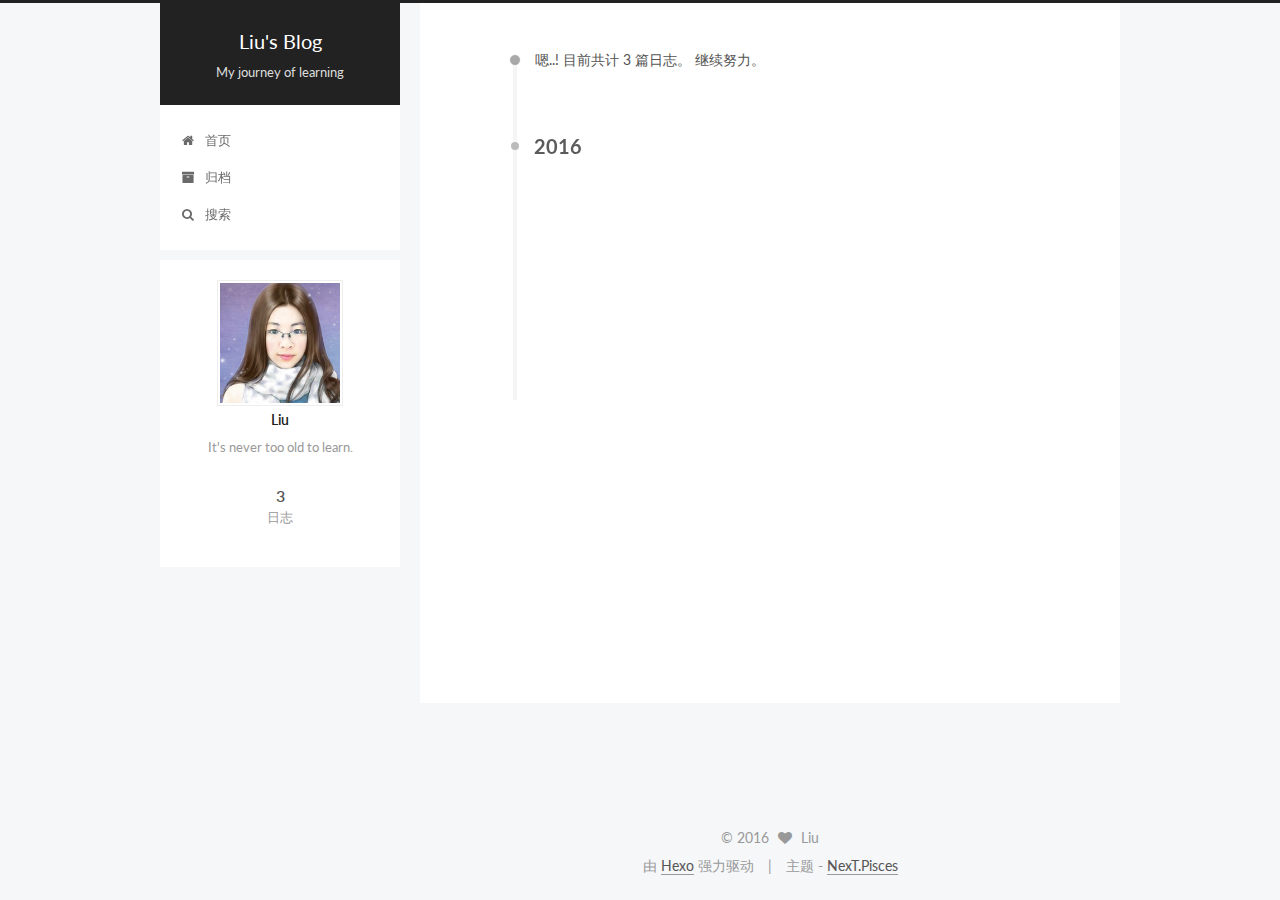
==== commit bc392327: "Site updated: 2016-12-02 09:34:09" ====
--- a/archives/index.html
+++ b/archives/index.html
@@ -283,7 +283,7 @@
 
       <h1 class="post-title">
         
-            <a class="post-title-link" href="/2016/11/25/Turkish-02-Okul/" itemprop="url">
+            <a class="post-title-link" href="/2016/11/25/turkish/Turkish-02-Okul/" itemprop="url">
               
                 <span itemprop="name">Turkish 02 Okul</span>
               
@@ -320,7 +320,7 @@
 
       <h1 class="post-title">
         
-            <a class="post-title-link" href="/2016/11/20/Turkish-01-Selamlasma-Tanisma/" itemprop="url">
+            <a class="post-title-link" href="/2016/11/20/turkish/Turkish-01-Selamlasma-Tanisma/" itemprop="url">
               
                 <span itemprop="name">Turkish 01 Selamlaşma Tanışma</span>
               
--- a/css/main.css
+++ b/css/main.css
@@ -1682,7 +1682,7 @@
   width: 4px;
   height: 4px;
   border-radius: 50%;
-  background: #7cd0ff;
+  background: #b032ff;
 }
 .links-of-blogroll {
   font-size: 13px;
